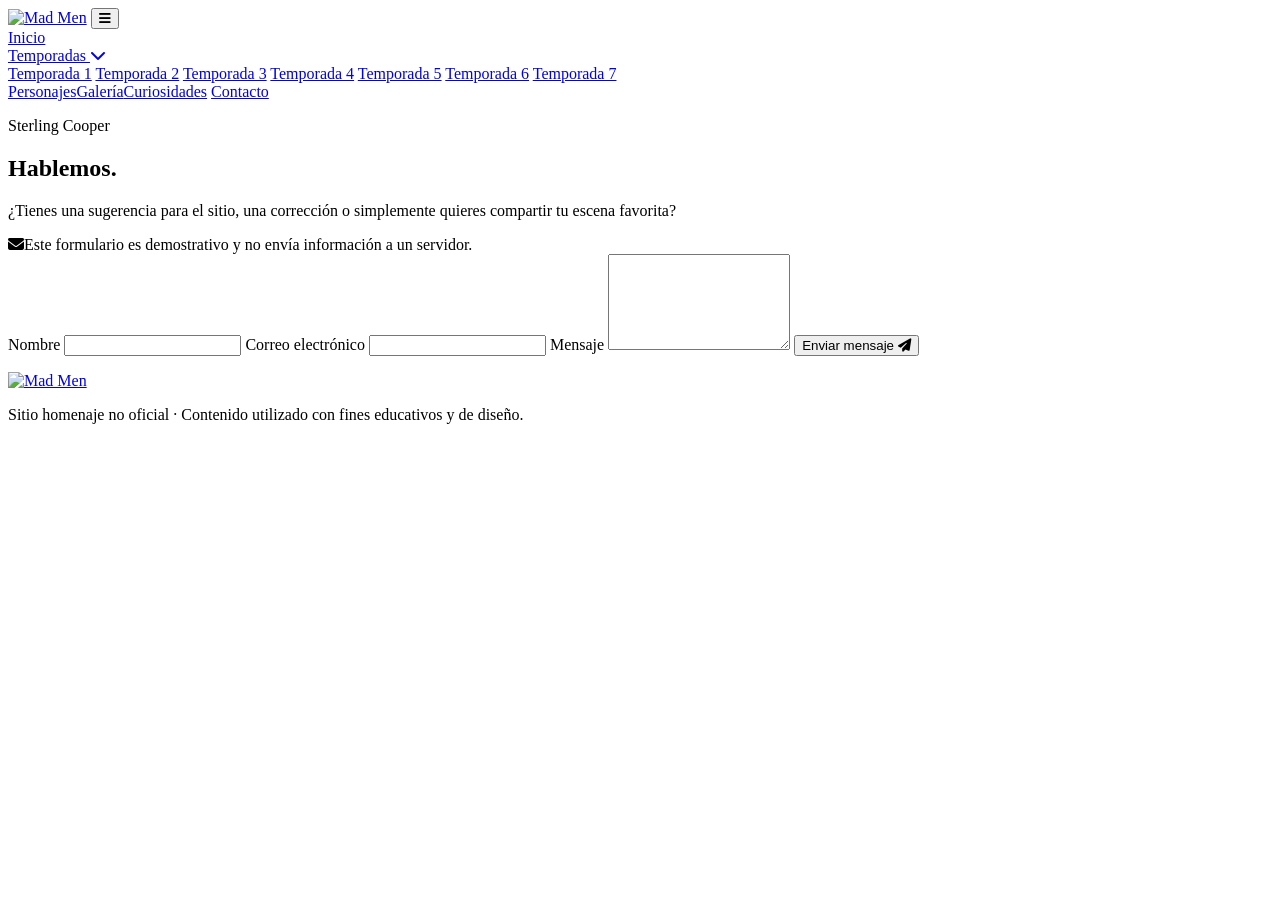
==== contacto.html @ 9e63f53e "Add files via upload" ====
<!DOCTYPE html>
<html lang="es">
<head>
  <meta charset="UTF-8">
  <meta name="viewport" content="width=device-width, initial-scale=1.0">
  <meta name="description" content="Contacto del sitio homenaje a Mad Men.">
  <title>Mad Men | Contacto</title>
  <link rel="preconnect" href="https://fonts.googleapis.com">
  <link rel="preconnect" href="https://fonts.gstatic.com" crossorigin>
  <link href="https://fonts.googleapis.com/css2?family=Libre+Baskerville:wght@400;700&family=Oswald:wght@400;500;600&display=swap" rel="stylesheet">
  <link rel="stylesheet" href="https://cdnjs.cloudflare.com/ajax/libs/font-awesome/6.5.2/css/all.min.css">
  <link rel="stylesheet" href="css/estilos.css">
</head>
<body>
  <header class="site-header">
    <div class="container header-inner">
      <a class="brand" href="index.html" aria-label="Mad Men, volver al inicio"><img src="img/logo-mad-men.png" alt="Mad Men"></a>
      <button class="menu-toggle" type="button" aria-label="Abrir menú" aria-expanded="false"><i class="fa-solid fa-bars"></i></button>
      <nav class="main-nav" aria-label="Navegación principal">
        <a href="index.html">Inicio</a>
        <div class="nav-dropdown">
          <a class="season-nav-link" href="temporadas.html" aria-haspopup="true">
            Temporadas <i class="fa-solid fa-chevron-down" aria-hidden="true"></i>
          </a>
          <div class="season-submenu" aria-label="Seleccionar temporada">
            <a href="temporada-1.html">Temporada 1</a>
            <a href="temporada-2.html">Temporada 2</a>
            <a href="temporada-3.html">Temporada 3</a>
            <a href="temporada-4.html">Temporada 4</a>
            <a href="temporada-5.html">Temporada 5</a>
            <a href="temporada-6.html">Temporada 6</a>
            <a href="temporada-7.html">Temporada 7</a>
          </div>
        </div>
        <a href="personajes.html">Personajes</a><a href="galeria.html">Galería</a><a href="curiosidades.html">Curiosidades</a>
        <a class="active" href="contacto.html">Contacto</a>
      </nav>
    </div>
  </header>

  <main class="page">
    <section class="container contact-layout">
      <div class="contact-copy">
        <p class="eyebrow">Sterling Cooper</p>
        <h1>Hablemos.</h1>
        <p>¿Tienes una sugerencia para el sitio, una corrección o simplemente quieres compartir tu escena favorita?</p>
        <div class="contact-note"><i class="fa-solid fa-envelope"></i><span>Este formulario es demostrativo y no envía información a un servidor.</span></div>
      </div>

      <form class="contact-form" id="contactForm">
        <label for="nombre">Nombre</label>
        <input id="nombre" name="nombre" type="text" autocomplete="name" required>

        <label for="email">Correo electrónico</label>
        <input id="email" name="email" type="email" autocomplete="email" required>

        <label for="mensaje">Mensaje</label>
        <textarea id="mensaje" name="mensaje" rows="6" required></textarea>

        <button class="button" type="submit">Enviar mensaje <i class="fa-solid fa-paper-plane"></i></button>
        <p class="form-message" id="formMessage" role="status"></p>
      </form>
    </section>
  </main>

  <footer class="site-footer">
    <div class="container footer-inner">
      <div><a class="brand" href="index.html" aria-label="Mad Men, volver al inicio"><img src="img/logo-mad-men.png" alt="Mad Men"></a>
        <p class="legal">Sitio homenaje no oficial · Contenido utilizado con fines educativos y de diseño.</p></div>
    </div>
  </footer>
  <script src="js/scripts.js"></script>
</body>
</html>
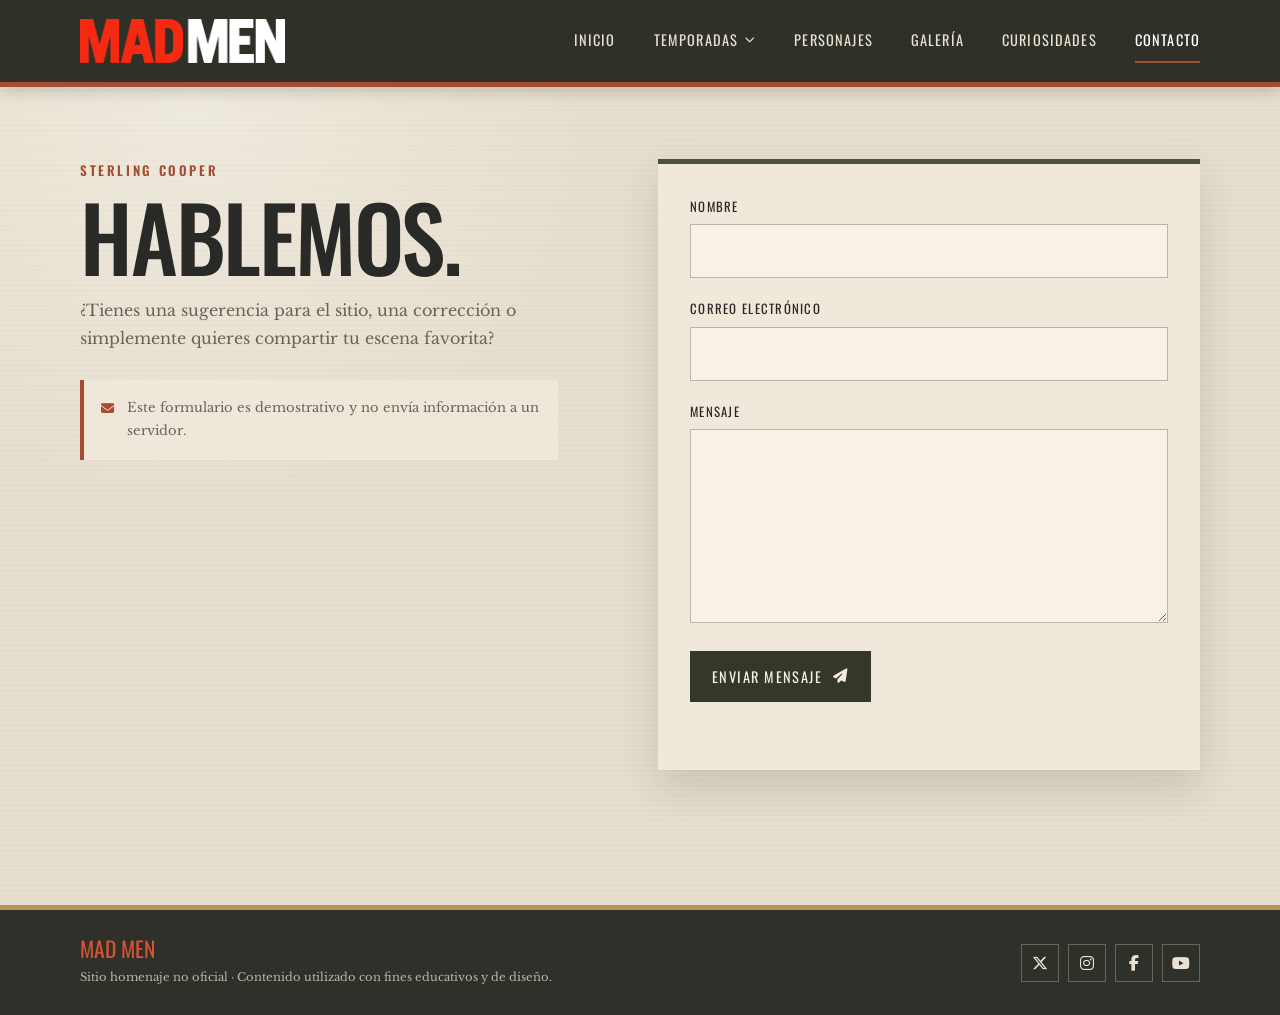
==== commit c36549f5: "actualizacion" ====
--- a/contacto.html
+++ b/contacto.html
@@ -19,7 +19,7 @@
       <nav class="main-nav" aria-label="Navegación principal">
         <a href="index.html">Inicio</a>
         <div class="nav-dropdown">
-          <a class="season-nav-link" href="temporadas.html" aria-haspopup="true">
+          <a class="season-nav-link" href="temporadas.html" aria-haspopup="true" aria-expanded="false">
             Temporadas <i class="fa-solid fa-chevron-down" aria-hidden="true"></i>
           </a>
           <div class="season-submenu" aria-label="Seleccionar temporada">
@@ -65,8 +65,10 @@
 
   <footer class="site-footer">
     <div class="container footer-inner">
-      <div><a class="brand" href="index.html" aria-label="Mad Men, volver al inicio"><img src="img/logo-mad-men.png" alt="Mad Men"></a>
-        <p class="legal">Sitio homenaje no oficial · Contenido utilizado con fines educativos y de diseño.</p></div>
+      <div><p class="footer-title">MAD MEN</p><p class="legal">Sitio homenaje no oficial · Contenido utilizado con fines educativos y de diseño.</p></div>
+      <div class="social" aria-label="Redes sociales">
+        <a href="#" aria-label="X"><i class="fa-brands fa-x-twitter"></i></a><a href="#" aria-label="Instagram"><i class="fa-brands fa-instagram"></i></a><a href="#" aria-label="Facebook"><i class="fa-brands fa-facebook-f"></i></a><a href="#" aria-label="YouTube"><i class="fa-brands fa-youtube"></i></a>
+      </div>
     </div>
   </footer>
   <script src="js/scripts.js"></script>
--- a/css/estilos.css
+++ b/css/estilos.css
@@ -0,0 +1,1741 @@
+/* =========================================================
+   MAD MEN — Estilos principales
+   Maquetación responsive basada en Flexbox
+   ========================================================= */
+
+:root {
+  --cream: #e7dfce;
+  --paper: #f2ecdf;
+  --ink: #292a27;
+  --muted: #66645b;
+  --olive: #4c513b;
+  --olive-dark: #34382b;
+  --brown: #665544;
+  --rust: #a54d32;
+  --gold: #b3975e;
+  --line: rgba(41, 42, 39, .18);
+  --shadow: 0 18px 40px rgba(38, 31, 23, .15);
+}
+
+* {
+  box-sizing: border-box;
+}
+
+html {
+  scroll-behavior: smooth;
+}
+
+body {
+  margin: 0;
+  color: var(--ink);
+  background:
+    radial-gradient(circle at 15% 10%, rgba(255,255,255,.34), transparent 28%),
+    linear-gradient(rgba(80, 68, 48, .035) 1px, transparent 1px),
+    var(--cream);
+  background-size: auto, 100% 5px, auto;
+  font-family: "Libre Baskerville", Georgia, serif;
+  line-height: 1.75;
+}
+
+img {
+  display: block;
+  max-width: 100%;
+}
+
+a {
+  color: inherit;
+}
+
+.container {
+  width: min(1120px, calc(100% - 40px));
+  margin-inline: auto;
+}
+
+/* Header */
+.site-header {
+  position: relative;
+  z-index: 10;
+  background: rgba(43, 45, 37, .98);
+  border-bottom: 5px solid var(--rust);
+  box-shadow: 0 4px 16px rgba(0,0,0,.18);
+}
+
+.header-inner {
+  min-height: 82px;
+  display: flex;
+  align-items: center;
+  justify-content: space-between;
+  gap: 28px;
+}
+
+.brand {
+  display: inline-flex;
+  align-items: center;
+  width: clamp(150px, 18vw, 225px);
+  text-decoration: none;
+  line-height: 0;
+}
+
+.brand img {
+  display: block;
+  width: 100%;
+  height: auto;
+  max-height: 55px;
+  object-fit: contain;
+}
+
+.main-nav {
+  display: flex;
+  align-items: center;
+  gap: clamp(18px, 3vw, 38px);
+  font-family: "Oswald", Arial, sans-serif;
+  text-transform: uppercase;
+  letter-spacing: .08em;
+  font-size: .9rem;
+}
+
+.main-nav a {
+  color: #e8e0d0;
+  text-decoration: none;
+  padding: 8px 0;
+  border-bottom: 2px solid transparent;
+  transition: color .2s ease, border-color .2s ease;
+}
+
+.main-nav a:hover,
+.main-nav a.active {
+  color: #fff;
+  border-color: var(--rust);
+}
+
+.nav-dropdown {
+  position: relative;
+}
+
+.season-nav-link {
+  display: inline-flex;
+  align-items: center;
+  gap: 7px;
+  padding: 8px 0;
+  color: #e8e0d0;
+  border-bottom: 2px solid transparent;
+  transition: color .2s ease, border-color .2s ease;
+}
+
+.season-nav-link i {
+  font-size: .62rem;
+  transition: transform .2s ease;
+}
+
+.nav-dropdown:hover .season-nav-link,
+.nav-dropdown:focus-within .season-nav-link,
+.nav-dropdown.is-current .season-nav-link {
+  color: #fff;
+  border-color: var(--rust);
+}
+
+.nav-dropdown:hover .season-nav-link i,
+.nav-dropdown:focus-within .season-nav-link i {
+  transform: rotate(180deg);
+}
+
+.season-submenu {
+  position: absolute;
+  top: 100%;
+  left: 50%;
+  z-index: 30;
+  display: grid;
+  min-width: 205px;
+  padding: 8px;
+  background: #2f3029;
+  border-top: 3px solid var(--rust);
+  box-shadow: 0 12px 28px rgba(0,0,0,.28);
+  opacity: 0;
+  visibility: hidden;
+  pointer-events: none;
+  transform: translate(-50%, -7px);
+  transition: opacity .18s ease, transform .18s ease, visibility .18s ease;
+}
+
+.nav-dropdown:hover .season-submenu,
+.nav-dropdown:focus-within .season-submenu {
+  opacity: 1;
+  visibility: visible;
+  pointer-events: auto;
+  transform: translate(-50%, 0);
+}
+
+.season-submenu a {
+  display: block;
+  padding: 10px 13px;
+  color: #e8e0d0;
+  border: 0;
+  font-size: .78rem;
+  letter-spacing: .08em;
+  white-space: nowrap;
+}
+
+.season-submenu a:hover,
+.season-submenu a.active {
+  color: #fff;
+  background: rgba(165, 77, 50, .82);
+  border: 0;
+}
+
+.menu-toggle {
+  display: none;
+  border: 0;
+  background: transparent;
+  color: #eee7d8;
+  font-size: 1.35rem;
+  cursor: pointer;
+}
+
+/* Home */
+.hero {
+  min-height: calc(100vh - 82px);
+  display: flex;
+  align-items: center;
+  gap: clamp(40px, 7vw, 90px);
+  padding-top: 65px;
+  padding-bottom: 65px;
+}
+
+.hero-copy,
+.hero-image {
+  flex: 1 1 0;
+  min-width: 0;
+}
+
+.hero-copy {
+  padding: 10px 0;
+}
+
+.eyebrow {
+  margin: 0 0 10px;
+  color: var(--rust);
+  font-family: "Oswald", Arial, sans-serif;
+  font-size: .82rem;
+  font-weight: 600;
+  text-transform: uppercase;
+  letter-spacing: .2em;
+}
+
+h1,
+h2,
+.footer-title {
+  font-family: "Oswald", Impact, sans-serif;
+  text-transform: uppercase;
+}
+
+h1 {
+  max-width: 680px;
+  margin: 0;
+  font-size: clamp(3rem, 6vw, 5.5rem);
+  line-height: .98;
+  letter-spacing: -.025em;
+  font-weight: 500;
+}
+
+.hero-copy p:not(.eyebrow) {
+  max-width: 660px;
+  color: #45443e;
+  font-size: .97rem;
+}
+
+.rule {
+  width: 76px;
+  height: 5px;
+  margin: 28px 0 25px;
+  background: var(--rust);
+}
+
+.button {
+  display: inline-flex;
+  align-items: center;
+  gap: 11px;
+  margin-top: 13px;
+  padding: 13px 20px;
+  color: #f6efe2;
+  background: var(--olive-dark);
+  border: 2px solid var(--olive-dark);
+  font-family: "Oswald", Arial, sans-serif;
+  font-size: .9rem;
+  text-transform: uppercase;
+  letter-spacing: .1em;
+  text-decoration: none;
+  cursor: pointer;
+  transition: transform .2s ease, background .2s ease;
+}
+
+.button:hover {
+  transform: translateY(-2px);
+  background: var(--rust);
+  border-color: var(--rust);
+}
+
+.hero-image {
+  position: relative;
+  box-shadow: var(--shadow);
+  background: #3c3a32;
+  transform: rotate(1.2deg);
+}
+
+.hero-image img {
+  width: 100%;
+  aspect-ratio: 4 / 3;
+  object-fit: cover;
+  filter: saturate(.78) sepia(.12) contrast(.95);
+}
+
+.image-caption {
+  display: block;
+  padding: 10px 14px;
+  color: #eee5d5;
+  background: #34352d;
+  font-family: "Oswald", Arial, sans-serif;
+  font-size: .75rem;
+  letter-spacing: .12em;
+  text-transform: uppercase;
+}
+
+/* Páginas internas */
+.page {
+  min-height: calc(100vh - 82px);
+  padding: 72px 0;
+}
+
+.page-heading {
+  margin-bottom: 42px;
+}
+
+.page-heading h1 {
+  font-size: clamp(3rem, 6vw, 5rem);
+  margin-bottom: 12px;
+}
+
+.page-heading > p:last-child {
+  max-width: 720px;
+  color: var(--muted);
+}
+
+
+/* =========================================================
+   Personajes — diseño editorial retro
+   ========================================================= */
+.characters-page {
+  padding-top: 48px;
+  padding-bottom: 70px;
+}
+
+.character-feature {
+  display: flex;
+  align-items: stretch;
+  gap: clamp(34px, 5vw, 58px);
+  margin-bottom: 76px;
+}
+
+.character-portrait {
+  position: relative;
+  flex: 1 1 52%;
+  min-width: 0;
+  overflow: hidden;
+  background: #3b372f;
+  box-shadow: var(--shadow);
+}
+
+.character-portrait::after {
+  content: "";
+  position: absolute;
+  inset: 0;
+  pointer-events: none;
+  background: linear-gradient(90deg, rgba(25,21,17,.08), transparent 35%, rgba(25,21,17,.05));
+}
+
+.character-portrait img {
+  width: 100%;
+  height: 100%;
+  min-height: 480px;
+  object-fit: cover;
+  object-position: center top;
+  filter: saturate(.82) sepia(.08) contrast(.98);
+}
+
+.portrait-label {
+  position: absolute;
+  z-index: 2;
+  left: 0;
+  bottom: 0;
+  padding: 9px 14px;
+  color: #eee5d5;
+  background: rgba(47,48,41,.94);
+  font-family: "Oswald", Arial, sans-serif;
+  font-size: .72rem;
+  letter-spacing: .14em;
+  text-transform: uppercase;
+}
+
+.character-feature-copy {
+  position: relative;
+  flex: 1 1 48%;
+  padding: 28px 8px 25px 0;
+}
+
+.character-feature-copy h1 {
+  margin: 0;
+  font-family: "Libre Baskerville", Georgia, serif;
+  font-size: clamp(3.2rem, 6vw, 5.2rem);
+  font-weight: 700;
+  line-height: 1;
+  letter-spacing: -.04em;
+  text-transform: none;
+}
+
+.character-subtitle {
+  margin: 8px 0 0;
+  font-family: "Oswald", Arial, sans-serif;
+  font-size: 1.05rem;
+  text-transform: uppercase;
+  letter-spacing: .22em;
+}
+
+.character-rule {
+  width: 82px;
+  height: 3px;
+  margin: 20px 0 24px;
+  background: var(--rust);
+}
+
+.character-feature-copy > p:not(.eyebrow):not(.character-subtitle) {
+  max-width: 610px;
+  color: #4c4941;
+  font-size: .92rem;
+}
+
+.character-feature-copy blockquote {
+  max-width: 520px;
+  margin: 25px 0 0;
+  padding: 17px 0 0;
+  border-top: 1px solid var(--line);
+  font-family: "Libre Baskerville", Georgia, serif;
+  font-size: 1.05rem;
+  font-style: italic;
+}
+
+.atomic-mark {
+  position: absolute;
+  top: -3px;
+  left: -4px;
+  width: 48px;
+  height: 48px;
+  transform: translateY(-2px);
+  opacity: .95;
+}
+
+.atomic-mark::before,
+.atomic-mark::after,
+.atomic-mark span {
+  content: "";
+  position: absolute;
+  left: 50%;
+  top: 50%;
+  width: 42px;
+  height: 2px;
+  background: var(--rust);
+  transform-origin: center;
+}
+
+.atomic-mark::before { transform: translate(-50%, -50%) rotate(0deg); }
+.atomic-mark::after { transform: translate(-50%, -50%) rotate(60deg); }
+.atomic-mark span:nth-child(1) { transform: translate(-50%, -50%) rotate(120deg); }
+.atomic-mark span:nth-child(2) { transform: translate(-50%, -50%) rotate(30deg); width: 5px; height: 5px; border-radius: 50%; }
+.atomic-mark span:nth-child(3) { transform: translate(-50%, -50%) rotate(90deg); width: 5px; height: 5px; border-radius: 50%; }
+.atomic-mark span:nth-child(4) { transform: translate(-50%, -50%) rotate(150deg); width: 5px; height: 5px; border-radius: 50%; }
+.atomic-mark span:nth-child(5),
+.atomic-mark span:nth-child(6) { display: none; }
+
+.character-feature-copy .eyebrow {
+  margin-top: 42px;
+}
+
+.character-group {
+  margin-bottom: 62px;
+}
+
+.group-heading {
+  display: flex;
+  align-items: flex-end;
+  gap: 16px;
+  margin-bottom: 20px;
+  padding-bottom: 10px;
+  border-bottom: 1px solid var(--line);
+}
+
+.group-heading .eyebrow {
+  margin-bottom: 3px;
+}
+
+.group-heading h2 {
+  margin: 0;
+  font-size: clamp(1.45rem, 2.5vw, 2rem);
+  letter-spacing: .04em;
+  line-height: 1.15;
+}
+
+.group-number {
+  flex: 0 0 auto;
+  color: var(--rust);
+  font-family: "Oswald", Arial, sans-serif;
+  font-size: 1.35rem;
+  line-height: 1;
+}
+
+.characters-grid {
+  display: flex;
+  flex-wrap: wrap;
+  gap: 14px;
+}
+
+.character-card {
+  flex: 1 1 calc(20% - 14px);
+  min-width: 170px;
+  background: rgba(242,236,223,.56);
+  border: 1px solid rgba(80,72,58,.18);
+  transition: transform .2s ease, box-shadow .2s ease;
+}
+
+.character-card:hover {
+  transform: translateY(-4px);
+  box-shadow: 0 12px 26px rgba(38,31,23,.13);
+}
+
+.card-image,
+.character-placeholder {
+  width: 100%;
+  aspect-ratio: 1 / 1.05;
+  overflow: hidden;
+  background: #4a463e;
+}
+
+.card-image img {
+  width: 100%;
+  height: 100%;
+  object-fit: cover;
+  object-position: center top;
+  filter: saturate(.8) sepia(.1);
+}
+
+.character-placeholder {
+  display: grid;
+  place-items: center;
+  color: #e8dfcf;
+  background:
+    linear-gradient(135deg, rgba(165,77,50,.16), transparent 45%),
+    #4b4a42;
+  font-family: "Oswald", Arial, sans-serif;
+  font-size: clamp(2.3rem, 5vw, 3.7rem);
+  letter-spacing: .06em;
+}
+
+.card-content {
+  min-height: 86px;
+  padding: 10px 10px 13px;
+  text-align: center;
+}
+
+.card-content h3 {
+  margin: 0 0 5px;
+  font-family: "Libre Baskerville", Georgia, serif;
+  font-size: .91rem;
+  line-height: 1.25;
+}
+
+.card-content span {
+  color: var(--muted);
+  font-family: "Oswald", Arial, sans-serif;
+  font-size: .62rem;
+  letter-spacing: .14em;
+  text-transform: uppercase;
+}
+
+.family-grid .character-card {
+  flex-basis: calc(20% - 14px);
+}
+
+/* Temporadas */
+.seasons-grid {
+  display: flex;
+  flex-wrap: wrap;
+  gap: 18px;
+}
+
+.season-card {
+  flex: 1 1 calc(33.333% - 18px);
+  min-width: 260px;
+  padding: 28px 25px 25px;
+  border-top: 5px solid var(--olive);
+  background: rgba(242, 236, 223, .74);
+  box-shadow: 0 8px 25px rgba(49, 42, 31, .07);
+}
+
+.season-card span {
+  color: var(--rust);
+  font-family: "Oswald", Arial, sans-serif;
+  font-size: 2.2rem;
+  line-height: 1;
+}
+
+.season-card h2 {
+  margin: 13px 0 8px;
+  font-size: 1.45rem;
+  letter-spacing: .03em;
+}
+
+.season-card p {
+  margin: 0;
+  color: var(--muted);
+  font-size: .86rem;
+  line-height: 1.7;
+}
+
+/* Galería */
+.gallery-grid {
+  display: flex;
+  flex-wrap: wrap;
+  align-items: flex-start;
+  gap: 28px;
+}
+
+.gallery-item {
+  flex: 1 1 320px;
+  margin: 0;
+  background: #34352d;
+  box-shadow: var(--shadow);
+}
+
+.gallery-wide {
+  flex: 2 1 650px;
+}
+
+.gallery-item img {
+  width: 100%;
+  height: 460px;
+  object-fit: cover;
+  filter: saturate(.78) sepia(.12);
+}
+
+.gallery-wide img {
+  height: 460px;
+}
+
+.gallery-item:last-child img {
+  object-position: center top;
+}
+
+.gallery-item figcaption {
+  padding: 12px 15px;
+  color: #eee5d5;
+  font-family: "Oswald", Arial, sans-serif;
+  font-size: .78rem;
+  text-transform: uppercase;
+  letter-spacing: .1em;
+}
+
+/* Contacto */
+.contact-layout {
+  display: flex;
+  align-items: flex-start;
+  gap: clamp(40px, 8vw, 100px);
+}
+
+.contact-copy,
+.contact-form {
+  flex: 1 1 0;
+}
+
+.contact-copy h1 {
+  font-size: clamp(3.5rem, 7vw, 6rem);
+}
+
+.contact-copy > p:not(.eyebrow) {
+  color: var(--muted);
+  max-width: 520px;
+}
+
+.contact-note {
+  display: flex;
+  align-items: flex-start;
+  gap: 13px;
+  margin-top: 28px;
+  padding: 17px;
+  border-left: 4px solid var(--rust);
+  background: rgba(242,236,223,.7);
+  color: var(--muted);
+  font-size: .82rem;
+}
+
+.contact-note i {
+  margin-top: 5px;
+  color: var(--rust);
+}
+
+.contact-form {
+  padding: 32px;
+  background: rgba(242,236,223,.78);
+  border-top: 5px solid var(--olive);
+  box-shadow: var(--shadow);
+}
+
+.contact-form label {
+  display: block;
+  margin-bottom: 6px;
+  font-family: "Oswald", Arial, sans-serif;
+  font-size: .8rem;
+  letter-spacing: .1em;
+  text-transform: uppercase;
+}
+
+.contact-form input,
+.contact-form textarea {
+  width: 100%;
+  margin-bottom: 20px;
+  padding: 12px 13px;
+  color: var(--ink);
+  background: #f7f1e6;
+  border: 1px solid #bdb4a3;
+  border-radius: 0;
+  outline: none;
+  font: inherit;
+}
+
+.contact-form input:focus,
+.contact-form textarea:focus {
+  border-color: var(--olive);
+  box-shadow: 0 0 0 2px rgba(76,81,59,.12);
+}
+
+.contact-form .button {
+  margin-top: 0;
+}
+
+.form-message {
+  min-height: 24px;
+  margin: 12px 0 0;
+  color: var(--olive-dark);
+  font-size: .82rem;
+}
+
+/* Footer */
+.site-footer {
+  color: #e9e1d1;
+  background: #2f3029;
+  border-top: 5px solid var(--gold);
+}
+
+.footer-inner {
+  min-height: 105px;
+  display: flex;
+  align-items: center;
+  justify-content: space-between;
+  gap: 25px;
+  padding: 20px 0;
+}
+
+.footer-title {
+  margin: 0;
+  color: #d45436;
+  font-size: 1.35rem;
+  line-height: 1;
+}
+
+.legal {
+  margin: 8px 0 0;
+  color: #bbb5a8;
+  font-size: .72rem;
+}
+
+.social {
+  display: flex;
+  gap: 9px;
+}
+
+.social a {
+  width: 38px;
+  height: 38px;
+  display: grid;
+  place-items: center;
+  color: #e9e1d1;
+  border: 1px solid #66665c;
+  text-decoration: none;
+  transition: all .2s ease;
+}
+
+.social a:hover {
+  color: #fff;
+  background: var(--rust);
+  border-color: var(--rust);
+  transform: translateY(-2px);
+}
+
+/* Responsive */
+
+@media (max-width: 980px) {
+  .character-feature {
+    gap: 32px;
+  }
+
+  .character-card,
+  .family-grid .character-card {
+    flex-basis: calc(33.333% - 14px);
+  }
+}
+
+@media (max-width: 820px) {
+  .header-inner {
+    min-height: 70px;
+  }
+
+  .menu-toggle {
+    display: block;
+  }
+
+  .main-nav {
+    display: none;
+    position: absolute;
+    left: 0;
+    right: 0;
+    top: 70px;
+    flex-direction: column;
+    align-items: stretch;
+    gap: 0;
+    padding: 10px 20px 16px;
+    background: #2f3029;
+    border-bottom: 4px solid var(--rust);
+  }
+
+  .main-nav.open {
+    display: flex;
+  }
+
+  .main-nav a {
+    padding: 13px 4px;
+  }
+
+  .nav-dropdown {
+    width: 100%;
+  }
+
+  .season-nav-link {
+    width: 100%;
+    justify-content: space-between;
+    padding: 13px 4px;
+  }
+
+  /* En móvil, "Temporadas" abre el submenú al primer toque. */
+  .season-submenu {
+    display: none;
+    position: static;
+    min-width: 0;
+    width: 100%;
+    padding: 4px 0 8px 12px;
+    background: transparent;
+    border-top: 0;
+    box-shadow: none;
+    opacity: 1;
+    visibility: visible;
+    pointer-events: auto;
+    transform: none;
+  }
+
+  .nav-dropdown.is-open .season-submenu {
+    display: grid;
+  }
+
+  .nav-dropdown.is-open .season-nav-link {
+    color: #fff;
+    border-color: var(--rust);
+  }
+
+  .nav-dropdown.is-open .season-nav-link i {
+    transform: rotate(180deg);
+  }
+
+  .season-submenu a {
+    padding: 10px 13px;
+    border-bottom: 1px solid rgba(232,224,208,.12);
+    font-size: .76rem;
+  }
+
+
+  .character-feature {
+    flex-direction: column;
+    margin-bottom: 55px;
+  }
+
+  .character-portrait img {
+    min-height: 0;
+    aspect-ratio: 4 / 3;
+  }
+
+  .character-feature-copy {
+    padding: 0;
+  }
+
+  .character-feature-copy h1 {
+    font-size: clamp(3rem, 14vw, 4.5rem);
+  }
+
+  .character-card,
+  .family-grid .character-card {
+    flex-basis: calc(50% - 14px);
+  }
+
+  .hero {
+    min-height: auto;
+    flex-direction: column;
+    align-items: stretch;
+    padding-top: 48px;
+    gap: 45px;
+  }
+
+  .hero-copy {
+    order: 1;
+  }
+
+  .hero-image {
+    order: 2;
+    width: min(100%, 680px);
+    margin-inline: auto;
+  }
+
+  .contact-layout {
+    flex-direction: column;
+  }
+
+  .contact-form {
+    width: 100%;
+  }
+}
+
+@media (max-width: 560px) {
+  .season-cover {
+    height: 210px;
+  }
+
+
+  .characters-page {
+    padding-top: 35px;
+  }
+
+  .character-card,
+  .family-grid .character-card {
+    flex-basis: 100%;
+  }
+
+  .character-placeholder,
+  .card-image {
+    aspect-ratio: 16 / 10;
+  }
+
+  .group-heading {
+    align-items: flex-start;
+  }
+
+  .group-number {
+    padding-top: 3px;
+  }
+
+  .container {
+    width: min(100% - 28px, 1120px);
+  }
+
+  h1 {
+    font-size: 3rem;
+  }
+
+  .hero-copy p:not(.eyebrow) {
+    font-size: .9rem;
+  }
+
+  .season-card {
+    min-width: 100%;
+  }
+
+  .character-card,
+  .family-grid .character-card {
+    min-width: 100%;
+    flex-basis: 100%;
+  }
+
+  .group-heading {
+    gap: 14px;
+  }
+
+  .gallery-item,
+  .gallery-wide {
+    flex-basis: 100%;
+  }
+
+  .gallery-item img,
+  .gallery-wide img {
+    height: auto;
+    aspect-ratio: 3 / 2;
+  }
+
+  .gallery-item:last-child img {
+    aspect-ratio: 2 / 3;
+  }
+
+  .footer-inner {
+    flex-direction: column;
+    align-items: flex-start;
+  }
+
+  .social {
+    margin-top: 5px;
+  }
+
+  .contact-form {
+    padding: 22px;
+  }
+}
+
+
+/* =========================================================
+   Personajes interactivos
+   ========================================================= */
+.character-card {
+  appearance: none;
+  padding: 0;
+  color: inherit;
+  font: inherit;
+  text-align: center;
+  cursor: pointer;
+}
+
+.character-card:focus-visible {
+  outline: 3px solid var(--rust);
+  outline-offset: 4px;
+}
+
+.character-card.is-active {
+  transform: translateY(-4px);
+  border-color: var(--rust);
+  box-shadow: 0 12px 26px rgba(38,31,23,.16), inset 0 0 0 2px rgba(165,77,50,.18);
+}
+
+.character-card.is-active .character-placeholder,
+.character-card.is-active .card-image {
+  box-shadow: inset 0 -5px 0 var(--rust);
+}
+
+.card-content {
+  display: block;
+}
+
+.card-content strong,
+.card-content small {
+  display: block;
+}
+
+.card-content strong {
+  margin-bottom: 5px;
+  font-family: "Libre Baskerville", Georgia, serif;
+  font-size: .91rem;
+  line-height: 1.25;
+}
+
+.card-content small {
+  color: var(--muted);
+  font-family: "Oswald", Arial, sans-serif;
+  font-size: .62rem;
+  letter-spacing: .14em;
+  text-transform: uppercase;
+}
+
+.feature-placeholder {
+  display: none;
+  position: absolute;
+  inset: 0;
+  place-items: center;
+  color: #eee5d5;
+  background: radial-gradient(circle at 30% 25%, rgba(165,77,50,.2), transparent 35%), #4b4a42;
+  font-family: "Oswald", Arial, sans-serif;
+  font-size: clamp(5rem, 12vw, 9rem);
+  letter-spacing: .06em;
+}
+
+.character-portrait.is-placeholder .feature-placeholder {
+  display: grid;
+}
+
+.character-portrait.is-placeholder img {
+  display: none;
+}
+
+.character-feature.is-switching .character-portrait,
+.character-feature.is-switching .character-feature-copy {
+  opacity: .25;
+  transform: translateY(4px);
+}
+
+.character-portrait,
+.character-feature-copy {
+  transition: opacity .18s ease, transform .18s ease;
+}
+
+@media (max-width: 820px) {
+  .character-feature {
+    flex-direction: column;
+  }
+
+  .character-portrait img,
+  .character-portrait {
+    min-height: 0;
+  }
+
+  .character-portrait img {
+    height: auto;
+    aspect-ratio: 4 / 3;
+  }
+}
+
+
+/* Logo PNG del header */
+.brand img { width: clamp(145px, 18vw, 205px); height: auto; display: block; }
+
+/* Ajuste de miniaturas: la imagen queda siempre contenida dentro de su ficha */
+.character-card {
+  min-width: 0;
+  overflow: hidden;
+  display: flex;
+  flex-direction: column;
+  align-items: stretch;
+}
+
+.character-card .card-image,
+.character-card .character-placeholder {
+  display: block;
+  flex: 0 0 auto;
+  width: 100%;
+  height: 132px;
+  aspect-ratio: auto;
+  overflow: hidden;
+}
+
+.character-card .card-image img {
+  display: block;
+  width: 100%;
+  height: 100%;
+  max-width: 100%;
+  object-fit: cover;
+  object-position: center top;
+}
+
+.character-card .card-content {
+  flex: 1 1 auto;
+  min-height: 78px;
+  width: 100%;
+  overflow-wrap: anywhere;
+}
+
+@media (max-width: 1100px) {
+  .character-card .card-image,
+  .character-card .character-placeholder {
+    height: 118px;
+  }
+}
+
+@media (max-width: 820px) {
+  .character-card .card-image,
+  .character-card .character-placeholder {
+    height: 145px;
+  }
+}
+
+@media (max-width: 560px) {
+  .character-card .card-image,
+  .character-card .character-placeholder {
+    height: 170px;
+  }
+}
+
+/* =========================================================
+   TEMPORADAS — navegación y listado de capítulos
+   ========================================================= */
+
+.season-links .season-card {
+  color: inherit;
+  text-decoration: none;
+  position: relative;
+  transition: transform .2s ease, box-shadow .2s ease, border-color .2s ease;
+}
+
+.season-links .season-card:hover {
+  transform: translateY(-5px);
+  box-shadow: 0 14px 30px rgba(49, 42, 31, .14);
+  border-top-color: var(--rust);
+}
+
+.season-link {
+  min-height: 255px;
+  display: flex;
+  flex-direction: column;
+  overflow: hidden;
+  padding: 0;
+}
+
+.season-cover {
+  display: block;
+  width: 100%;
+  height: 190px;
+  overflow: hidden;
+  background: #ddd4c2;
+  margin-bottom: 20px;
+}
+
+.season-cover img {
+  display: block;
+  width: 100%;
+  height: 100%;
+  object-fit: cover;
+  object-position: center;
+  transition: transform .35s ease;
+}
+
+.season-link:hover .season-cover img {
+  transform: scale(1.035);
+}
+
+.season-link > .season-number,
+.season-link > h2,
+.season-link > p {
+  margin-left: 24px;
+  margin-right: 24px;
+}
+
+.season-link > .season-number {
+  display: block;
+  margin-bottom: 5px;
+  color: var(--rust);
+  font-family: "Oswald", Arial, sans-serif;
+  font-size: .78rem;
+  letter-spacing: .12em;
+}
+
+.season-link h2 {
+  margin-bottom: 10px;
+}
+
+.season-link p {
+  flex: 1 1 auto;
+}
+
+
+.season-arrow {
+  display: block;
+  margin: 20px 24px 24px auto;
+  color: var(--rust);
+  font-size: .9rem;
+  transition: transform .25s ease;
+}
+
+.season-link:hover .season-arrow {
+  transform: translateX(4px);
+}
+
+.season-detail-heading {
+  margin-bottom: 35px;
+}
+
+.back-link {
+  display: inline-flex;
+  align-items: center;
+  gap: 8px;
+  margin-bottom: 30px;
+  color: var(--muted);
+  font-family: "Oswald", Arial, sans-serif;
+  font-size: .75rem;
+  text-transform: uppercase;
+  letter-spacing: .12em;
+  text-decoration: none;
+}
+
+.back-link:hover {
+  color: var(--rust);
+}
+
+.season-title-row {
+  display: flex;
+  align-items: flex-end;
+  justify-content: space-between;
+  gap: 30px;
+}
+
+.season-title-row h1 {
+  margin: 0;
+}
+
+.season-stamp {
+  min-width: 105px;
+  height: 105px;
+  display: flex;
+  flex-direction: column;
+  align-items: center;
+  justify-content: center;
+  border: 1px solid var(--line);
+  background: rgba(242, 236, 223, .55);
+}
+
+.season-stamp span {
+  color: var(--rust);
+  font-family: "Oswald", Arial, sans-serif;
+  font-size: 2.5rem;
+  line-height: 1;
+}
+
+.season-stamp small {
+  margin-top: 7px;
+  color: var(--muted);
+  font-family: "Oswald", Arial, sans-serif;
+  font-size: .6rem;
+  letter-spacing: .14em;
+}
+
+.season-detail-heading > p:last-child {
+  max-width: 760px;
+  color: var(--muted);
+}
+
+.episodes-panel {
+  background: rgba(242, 236, 223, .68);
+  border-top: 5px solid var(--olive);
+  box-shadow: 0 10px 28px rgba(49, 42, 31, .08);
+}
+
+.episodes-header,
+.episode-item {
+  display: flex;
+  align-items: center;
+}
+
+.episodes-header {
+  min-height: 45px;
+  padding: 0 24px;
+  color: #eee5d5;
+  background: var(--olive-dark);
+  font-family: "Oswald", Arial, sans-serif;
+  font-size: .68rem;
+  letter-spacing: .15em;
+  text-transform: uppercase;
+}
+
+.episodes-header span:first-child {
+  width: 78px;
+}
+
+.episodes-list {
+  list-style: none;
+  padding: 0;
+  margin: 0;
+}
+
+.episode-item {
+  min-height: 62px;
+  padding: 8px 24px;
+  border-bottom: 1px solid var(--line);
+  gap: 22px;
+  transition: background .2s ease, padding-left .2s ease;
+}
+
+.episode-item:last-child {
+  border-bottom: 0;
+}
+
+.episode-item:hover {
+  padding-left: 29px;
+  background: rgba(165, 77, 50, .055);
+}
+
+.episode-number {
+  flex: 0 0 56px;
+  color: var(--rust);
+  font-family: "Oswald", Arial, sans-serif;
+  font-size: 1rem;
+  letter-spacing: .04em;
+}
+
+.episode-title {
+  color: var(--ink);
+  font-family: "Libre Baskerville", Georgia, serif;
+  font-size: .91rem;
+}
+
+/* Episodio destacado */
+.episode-featured {
+  align-items: center;
+  padding: 18px 24px;
+  gap: 22px;
+  background: rgba(255, 252, 244, .7);
+}
+
+.episode-featured:hover {
+  padding-left: 24px;
+  background: rgba(255, 252, 244, .7);
+}
+
+.episode-featured-content {
+  flex: 1;
+  min-width: 0;
+}
+
+.episode-featured-info {
+  min-width: 0;
+}
+
+.episode-details {
+  width: 100%;
+}
+
+.episode-details .episode-title {
+  display: flex;
+  align-items: center;
+  justify-content: space-between;
+  gap: 18px;
+  width: 100%;
+  cursor: pointer;
+  color: var(--ink);
+  font-family: "Libre Baskerville", Georgia, serif;
+  font-size: .91rem;
+  font-weight: 400;
+  line-height: 1.5;
+  list-style: none;
+  transition: color .2s ease;
+}
+
+.episode-details .episode-title::-webkit-details-marker {
+  display: none;
+}
+
+.episode-details .episode-title::marker {
+  display: none;
+}
+
+.episode-details .episode-title:hover {
+  color: var(--ink);
+}
+
+.episode-details .episode-title i {
+  flex: 0 0 auto;
+  font-size: .72rem;
+  color: var(--rust);
+  transition: transform .2s ease;
+}
+
+.episode-details[open] .episode-title i {
+  transform: rotate(180deg);
+}
+
+.episode-summary {
+  display: grid;
+  grid-template-columns: 220px 1fr;
+  align-items: center;
+  gap: 22px;
+  margin: 14px 0 0;
+  padding-top: 14px;
+  border-top: 1px solid var(--line);
+}
+
+.episode-summary-image {
+  width: 220px;
+  height: 145px;
+  overflow: hidden;
+  background: #d7cfbf;
+}
+
+.episode-summary-image img {
+  display: block;
+  width: 100%;
+  height: 100%;
+  object-fit: cover;
+}
+
+.episode-summary p {
+  margin: 0;
+  color: var(--muted);
+  font-family: "Libre Baskerville", Georgia, serif;
+  font-size: .88rem;
+  line-height: 1.8;
+}
+
+@media (max-width: 760px) {
+  .episode-summary {
+    grid-template-columns: 170px 1fr;
+    gap: 18px;
+  }
+
+  .episode-summary-image {
+    width: 170px;
+    height: 115px;
+  }
+}
+
+@media (max-width: 560px) {
+  .episode-featured {
+    padding: 16px 14px;
+    gap: 12px;
+  }
+
+  .episode-featured .episode-number {
+    flex: 0 0 42px;
+  }
+
+  .episode-details .episode-title {
+    font-size: .78rem;
+    gap: 10px;
+  }
+
+  .episode-summary {
+    grid-template-columns: 1fr;
+    gap: 12px;
+    margin-top: 10px;
+    padding-top: 10px;
+  }
+
+  .episode-summary-image {
+    width: 100%;
+    max-width: 360px;
+    height: 170px;
+  }
+
+  .episode-summary p {
+    font-size: .76rem;
+    line-height: 1.65;
+  }
+}
+
+.season-pager {
+  display: flex;
+  align-items: center;
+  justify-content: space-between;
+  gap: 20px;
+  margin-top: 28px;
+}
+
+.season-nav {
+  display: inline-flex;
+  align-items: center;
+  gap: 8px;
+  color: var(--muted);
+  font-family: "Oswald", Arial, sans-serif;
+  font-size: .73rem;
+  letter-spacing: .1em;
+  text-transform: uppercase;
+  text-decoration: none;
+}
+
+.season-nav:hover {
+  color: var(--rust);
+}
+
+.season-nav.all {
+  color: var(--ink);
+  padding: 9px 15px;
+  border: 1px solid var(--line);
+}
+
+.season-nav.all:hover {
+  border-color: var(--rust);
+}
+
+@media (max-width: 560px) {
+  .season-title-row {
+    align-items: flex-start;
+  }
+
+  .season-stamp {
+    min-width: 78px;
+    width: 78px;
+    height: 78px;
+  }
+
+  .season-stamp span {
+    font-size: 2rem;
+  }
+
+  .episodes-header {
+    padding: 0 14px;
+  }
+
+  .episodes-header span:first-child {
+    width: 48px;
+  }
+
+  .episode-item {
+    min-height: 58px;
+    padding: 8px 14px;
+    gap: 10px;
+  }
+
+  .episode-item:hover {
+    padding-left: 18px;
+  }
+
+  .episode-number {
+    flex-basis: 38px;
+    font-size: .85rem;
+  }
+
+  .episode-title {
+    font-size: .78rem;
+    line-height: 1.45;
+  }
+
+  .season-pager {
+    flex-wrap: wrap;
+    justify-content: center;
+  }
+}
+
+
+/* Curiosidades */
+.curiosities-page {
+  padding-bottom: 70px;
+}
+
+.curiosities-heading {
+  margin-bottom: 42px;
+}
+
+.curiosities-heading h1 {
+  font-size: clamp(3.2rem, 7vw, 6rem);
+}
+
+.curiosities-heading > p:last-child {
+  max-width: 720px;
+  color: var(--muted);
+  font-size: .95rem;
+}
+
+.curiosities-grid {
+  display: flex;
+  flex-wrap: wrap;
+  gap: 18px;
+}
+
+.curiosity-card {
+  position: relative;
+  flex: 1 1 calc(50% - 18px);
+  min-width: 300px;
+  display: flex;
+  gap: 20px;
+  padding: 27px 27px 29px;
+  background: rgba(242,236,223,.76);
+  border-top: 4px solid var(--olive);
+  box-shadow: 0 8px 25px rgba(49,42,31,.07);
+  transition: transform .2s ease, box-shadow .2s ease, border-color .2s ease;
+}
+
+.curiosity-card:hover {
+  transform: translateY(-4px);
+  border-color: var(--rust);
+  box-shadow: 0 14px 30px rgba(49,42,31,.12);
+}
+
+.curiosity-card-featured {
+  flex-basis: 100%;
+  border-top-color: var(--rust);
+  background: rgba(242,236,223,.9);
+}
+
+.curiosity-number {
+  flex: 0 0 48px;
+  color: var(--rust);
+  font-family: "Oswald", Arial, sans-serif;
+  font-size: 2rem;
+  line-height: 1;
+  letter-spacing: .04em;
+}
+
+.curiosity-content {
+  min-width: 0;
+}
+
+.curiosity-kicker {
+  margin: 0 0 7px;
+  color: var(--rust);
+  font-family: "Oswald", Arial, sans-serif;
+  font-size: .68rem;
+  font-weight: 600;
+  letter-spacing: .16em;
+  text-transform: uppercase;
+}
+
+.curiosity-content h2 {
+  margin: 0 0 12px;
+  font-size: clamp(1.3rem, 2.2vw, 1.75rem);
+  line-height: 1.15;
+  letter-spacing: .02em;
+}
+
+.curiosity-content p:last-child {
+  margin: 0;
+  color: var(--muted);
+  font-size: .84rem;
+  line-height: 1.8;
+}
+
+.curiosities-note {
+  display: flex;
+  align-items: flex-start;
+  gap: 14px;
+  margin-top: 30px;
+  padding: 19px 21px;
+  border-left: 4px solid var(--gold);
+  background: rgba(242,236,223,.64);
+}
+
+.curiosities-note i {
+  margin-top: 5px;
+  color: var(--gold);
+}
+
+.curiosities-note p {
+  margin: 0;
+  color: var(--muted);
+  font-size: .78rem;
+  line-height: 1.7;
+}
+
+@media (max-width: 760px) {
+  .curiosity-card,
+  .curiosity-card-featured {
+    flex-basis: 100%;
+  }
+}
+
+@media (max-width: 560px) {
+  .curiosities-page {
+    padding-bottom: 45px;
+  }
+
+  .curiosity-card {
+    min-width: 100%;
+    gap: 14px;
+    padding: 21px 18px 23px;
+  }
+
+  .curiosity-number {
+    flex-basis: 38px;
+    font-size: 1.55rem;
+  }
+
+  .curiosity-content h2 {
+    font-size: 1.2rem;
+  }
+
+  .curiosity-content p:last-child {
+    font-size: .77rem;
+    line-height: 1.7;
+  }
+}
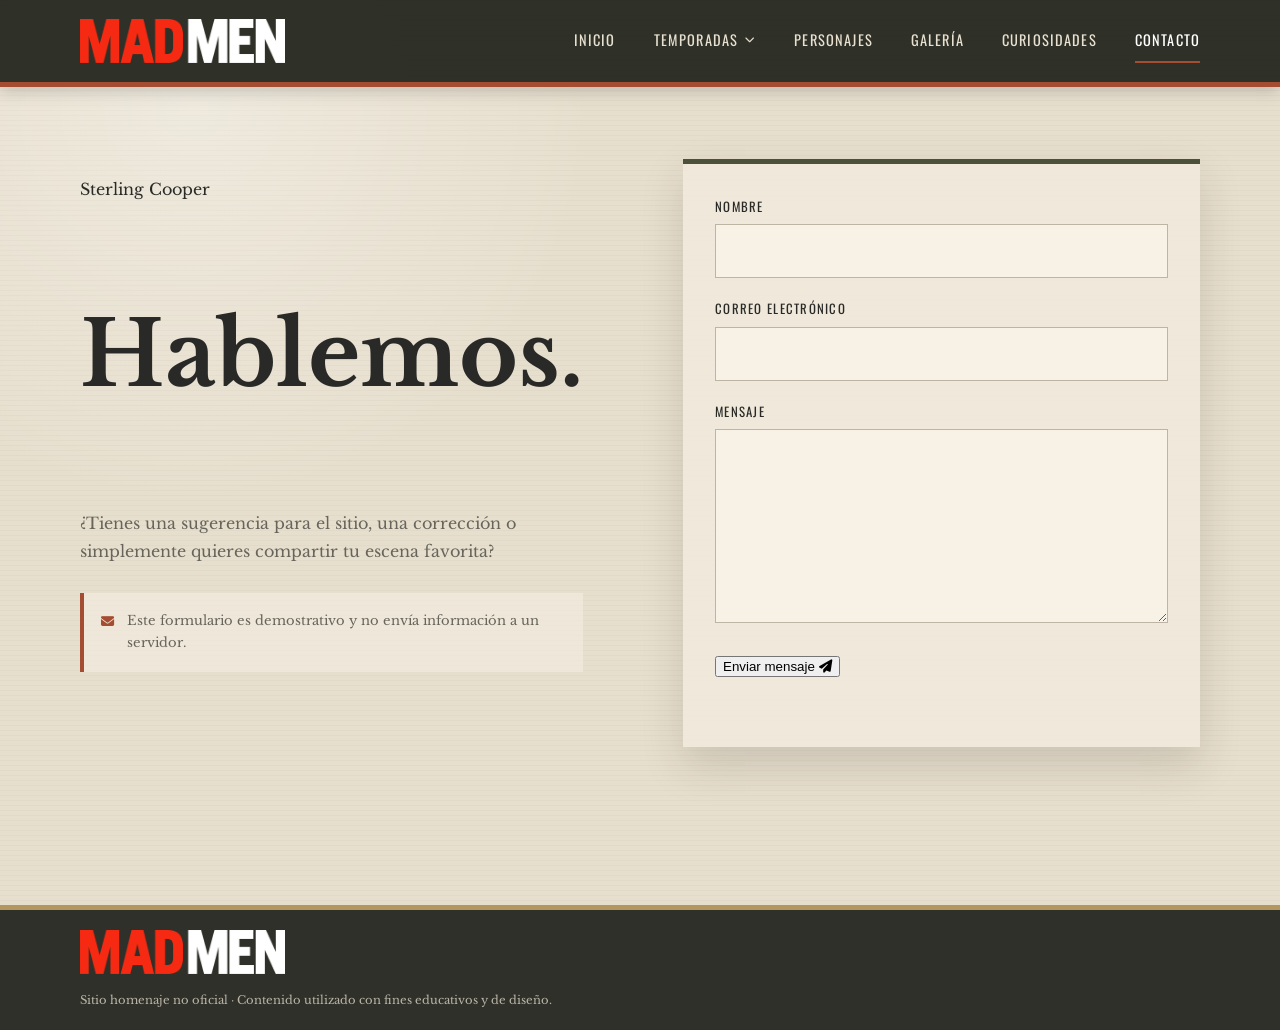
==== commit 0d0b84ca: "contacto" ====
--- a/contacto.html
+++ b/contacto.html
@@ -19,7 +19,7 @@
       <nav class="main-nav" aria-label="Navegación principal">
         <a href="index.html">Inicio</a>
         <div class="nav-dropdown">
-          <a class="season-nav-link" href="temporadas.html" aria-haspopup="true" aria-expanded="false">
+          <a class="season-nav-link" href="temporadas.html" aria-haspopup="true">
             Temporadas <i class="fa-solid fa-chevron-down" aria-hidden="true"></i>
           </a>
           <div class="season-submenu" aria-label="Seleccionar temporada">
@@ -65,12 +65,10 @@
 
   <footer class="site-footer">
     <div class="container footer-inner">
-      <div><p class="footer-title">MAD MEN</p><p class="legal">Sitio homenaje no oficial · Contenido utilizado con fines educativos y de diseño.</p></div>
-      <div class="social" aria-label="Redes sociales">
-        <a href="#" aria-label="X"><i class="fa-brands fa-x-twitter"></i></a><a href="#" aria-label="Instagram"><i class="fa-brands fa-instagram"></i></a><a href="#" aria-label="Facebook"><i class="fa-brands fa-facebook-f"></i></a><a href="#" aria-label="YouTube"><i class="fa-brands fa-youtube"></i></a>
-      </div>
+      <div><a class="brand" href="index.html" aria-label="Mad Men, volver al inicio"><img src="img/logo-mad-men.png" alt="Mad Men"></a>
+        <p class="legal">Sitio homenaje no oficial · Contenido utilizado con fines educativos y de diseño.</p></div>
     </div>
   </footer>
   <script src="js/scripts.js"></script>
 </body>
-</html>
+</html>
--- a/css/estilos.css
+++ b/css/estilos.css
@@ -191,112 +191,109 @@
   cursor: pointer;
 }
 
-/* Home */
+/* Home / Hero */
 .hero {
   min-height: calc(100vh - 82px);
   display: flex;
   align-items: center;
-  gap: clamp(40px, 7vw, 90px);
-  padding-top: 65px;
-  padding-bottom: 65px;
-}
-
-.hero-copy,
-.hero-image {
+  gap: clamp(40px, 6vw, 80px);
+  padding: 60px 0;
+}
+
+.hero-copy {
   flex: 1 1 0;
   min-width: 0;
 }
 
-.hero-copy {
-  padding: 10px 0;
-}
-
-.eyebrow {
-  margin: 0 0 10px;
-  color: var(--rust);
-  font-family: "Oswald", Arial, sans-serif;
-  font-size: .82rem;
-  font-weight: 600;
-  text-transform: uppercase;
-  letter-spacing: .2em;
-}
-
-h1,
-h2,
-.footer-title {
-  font-family: "Oswald", Impact, sans-serif;
-  text-transform: uppercase;
-}
-
-h1 {
-  max-width: 680px;
-  margin: 0;
-  font-size: clamp(3rem, 6vw, 5.5rem);
-  line-height: .98;
-  letter-spacing: -.025em;
-  font-weight: 500;
-}
-
-.hero-copy p:not(.eyebrow) {
-  max-width: 660px;
-  color: #45443e;
-  font-size: .97rem;
-}
-
-.rule {
-  width: 76px;
-  height: 5px;
-  margin: 28px 0 25px;
-  background: var(--rust);
-}
-
-.button {
-  display: inline-flex;
-  align-items: center;
-  gap: 11px;
-  margin-top: 13px;
-  padding: 13px 20px;
-  color: #f6efe2;
-  background: var(--olive-dark);
-  border: 2px solid var(--olive-dark);
-  font-family: "Oswald", Arial, sans-serif;
-  font-size: .9rem;
-  text-transform: uppercase;
-  letter-spacing: .1em;
-  text-decoration: none;
-  cursor: pointer;
-  transition: transform .2s ease, background .2s ease;
-}
-
-.button:hover {
-  transform: translateY(-2px);
-  background: var(--rust);
-  border-color: var(--rust);
-}
-
-.hero-image {
+/* =========================================================
+   Efecto de fotografías retro / "tiradas" en el Hero
+   ========================================================= */
+.hero-photos {
   position: relative;
-  box-shadow: var(--shadow);
-  background: #3c3a32;
-  transform: rotate(1.2deg);
-}
-
-.hero-image img {
+  flex: 1 1 0;
+  min-width: 0;
+  min-height: 450px;
+}
+
+.retro-photo {
+  position: absolute;
+  background: #fdfbf7;
+  padding: 10px 10px 32px 10px;
+  box-shadow: 0 12px 30px rgba(0, 0, 0, 0.22);
+  transition: transform 0.3s ease, z-index 0.3s ease;
+}
+
+.retro-photo img {
+  display: block;
   width: 100%;
-  aspect-ratio: 4 / 3;
   object-fit: cover;
   filter: saturate(.78) sepia(.12) contrast(.95);
 }
 
-.image-caption {
-  display: block;
-  padding: 10px 14px;
-  color: #eee5d5;
-  background: #34352d;
-  font-family: "Oswald", Arial, sans-serif;
-  font-size: .75rem;
-  letter-spacing: .12em;
-  text-transform: uppercase;
+.retro-photo .image-caption {
+  position: absolute;
+  bottom: 8px;
+  left: 10px;
+  right: 10px;
+  padding: 0;
+  background: transparent;
+  color: #555;
+  font-family: "Oswald", Arial, sans-serif;
+  font-size: .68rem;
+  letter-spacing: .1em;
+  text-align: center;
+}
+
+/* Posicionamiento y rotación individual para las 3 fotos */
+.photo-1 {
+  width: 65%;
+  top: 0;
+  left: 0;
+  transform: rotate(-4deg);
+  z-index: 1;
+}
+
+.photo-1 img {
+  aspect-ratio: 4 / 3;
+}
+
+.photo-2 {
+  width: 60%;
+  top: 25%;
+  right: 0;
+  transform: rotate(5deg);
+  z-index: 2;
+}
+
+.photo-2 img {
+  aspect-ratio: 16 / 9;
+}
+
+.photo-3 {
+  width: 52%;
+  bottom: 0;
+  left: 20%;
+  transform: rotate(-2deg);
+  z-index: 3;
+}
+
+.photo-3 img {
+  aspect-ratio: 4 / 3;
+}
+
+/* Efecto al pasar el cursor: la foto pasa al frente y se endereza */
+.retro-photo:hover {
+  transform: rotate(0deg) scale(1.04);
+  z-index: 10;
+}
+
+/* Ajuste responsive para pantallas chicas */
+@media (max-width: 820px) {
+  .hero-photos {
+    min-height: 350px;
+    width: min(100%, 450px);
+    margin-inline: auto;
+  }
 }
 
 /* Páginas internas */
@@ -319,10 +316,7 @@
   color: var(--muted);
 }
 
-
-/* =========================================================
-   Personajes — diseño editorial retro
-   ========================================================= */
+/* Personajes — diseño editorial retro */
 .characters-page {
   padding-top: 48px;
   padding-bottom: 70px;
@@ -602,34 +596,33 @@
 .gallery-grid {
   display: flex;
   flex-wrap: wrap;
-  align-items: flex-start;
+  align-items: stretch;
   gap: 28px;
 }
 
 .gallery-item {
-  flex: 1 1 320px;
+  flex: 1 1 calc(33.333% - 28px);
+  min-width: 280px;
   margin: 0;
   background: #34352d;
   box-shadow: var(--shadow);
-}
-
-.gallery-wide {
-  flex: 2 1 650px;
+  display: flex;
+  flex-direction: column;
+  cursor: pointer;
+  transition: transform 0.3s ease;
+}
+
+.gallery-item:hover {
+  transform: translateY(-4px);
 }
 
 .gallery-item img {
   width: 100%;
-  height: 460px;
+  height: 280px;
+  aspect-ratio: 16 / 9;
   object-fit: cover;
-  filter: saturate(.78) sepia(.12);
-}
-
-.gallery-wide img {
-  height: 460px;
-}
-
-.gallery-item:last-child img {
-  object-position: center top;
+  object-position: center;
+  display: block;
 }
 
 .gallery-item figcaption {
@@ -639,6 +632,141 @@
   font-size: .78rem;
   text-transform: uppercase;
   letter-spacing: .1em;
+  background: #34352d;
+}
+
+/* Lightbox */
+.lightbox {
+  position: fixed;
+  inset: 0;
+  background: rgba(0, 0, 0, 0.85);
+  display: flex;
+  align-items: center;
+  justify-content: center;
+  z-index: 1000;
+  opacity: 0;
+  visibility: hidden;
+  transition: opacity 0.3s ease, visibility 0.3s ease;
+  padding: 20px;
+}
+
+.lightbox.active {
+  opacity: 1;
+  visibility: visible;
+}
+
+.lightbox-content {
+  position: relative;
+  max-width: 90vw;
+  max-height: 90vh;
+  display: flex;
+  flex-direction: column;
+  background: #1a1a1a;
+  border-radius: 4px;
+  overflow: hidden;
+  box-shadow: 0 10px 30px rgba(0,0,0,0.5);
+}
+
+.lightbox-img {
+  max-width: 100%;
+  max-height: 75vh;
+  object-fit: contain;
+  display: block;
+  background: #000;
+}
+
+.lightbox-close {
+  position: absolute;
+  top: 10px;
+  right: 15px;
+  background: rgba(0, 0, 0, 0.6);
+  color: #fff;
+  border: none;
+  font-size: 2rem;
+  width: 40px;
+  height: 40px;
+  border-radius: 50%;
+  cursor: pointer;
+  z-index: 10;
+  display: flex;
+  align-items: center;
+  justify-content: center;
+  transition: background 0.2s;
+}
+
+.lightbox-close:hover {
+  background: rgba(255, 255, 255, 0.2);
+}
+
+.lightbox-footer {
+  padding: 15px 20px;
+  display: flex;
+  justify-content: space-between;
+  align-items: center;
+  background: #262622;
+  gap: 20px;
+  flex-wrap: wrap;
+}
+
+.lightbox-caption {
+  color: #eee5d5;
+  font-family: "Oswald", Arial, sans-serif;
+  font-size: 0.9rem;
+  letter-spacing: 0.05em;
+  margin: 0;
+  text-transform: uppercase;
+}
+
+.lightbox-download {
+  background: #b54a32;
+  color: #fff;
+  padding: 8px 16px;
+  border-radius: 2px;
+  font-family: "Oswald", Arial, sans-serif;
+  font-size: 0.8rem;
+  text-decoration: none;
+  text-transform: uppercase;
+  letter-spacing: 0.08em;
+  display: inline-flex;
+  align-items: center;
+  gap: 8px;
+  transition: background 0.2s;
+}
+
+.lightbox-download:hover {
+  background: #933924;
+}
+
+.lightbox-btn {
+  position: absolute;
+  top: 50%;
+  transform: translateY(-50%);
+  background: rgba(0, 0, 0, 0.6);
+  color: #fff;
+  border: none;
+  font-size: 1.2rem;
+  width: 45px;
+  height: 45px;
+  border-radius: 50%;
+  cursor: pointer;
+  z-index: 10;
+  display: flex;
+  align-items: center;
+  justify-content: center;
+  transition: background 0.2s, transform 0.2s;
+}
+
+.lightbox-btn:hover {
+  background: rgba(255, 255, 255, 0.2);
+  transform: translateY(-50%) scale(1.05);
+}
+
+.lightbox-prev {
+  left: 15px;
+}
+
+.lightbox-next {
+  right: 15px;
 }
 
 /* Contacto */
@@ -778,7 +906,6 @@
 }
 
 /* Responsive */
-
 @media (max-width: 980px) {
   .character-feature {
     gap: 32px;
@@ -831,41 +958,9 @@
     padding: 13px 4px;
   }
 
-  /* En móvil, "Temporadas" abre el submenú al primer toque. */
   .season-submenu {
     display: none;
-    position: static;
-    min-width: 0;
-    width: 100%;
-    padding: 4px 0 8px 12px;
-    background: transparent;
-    border-top: 0;
-    box-shadow: none;
-    opacity: 1;
-    visibility: visible;
-    pointer-events: auto;
-    transform: none;
-  }
-
-  .nav-dropdown.is-open .season-submenu {
-    display: grid;
-  }
-
-  .nav-dropdown.is-open .season-nav-link {
-    color: #fff;
-    border-color: var(--rust);
-  }
-
-  .nav-dropdown.is-open .season-nav-link i {
-    transform: rotate(180deg);
-  }
-
-  .season-submenu a {
-    padding: 10px 13px;
-    border-bottom: 1px solid rgba(232,224,208,.12);
-    font-size: .76rem;
-  }
-
+  }
 
   .character-feature {
     flex-direction: column;
@@ -902,9 +997,10 @@
     order: 1;
   }
 
-  .hero-image {
+  .hero-photos {
     order: 2;
-    width: min(100%, 680px);
+    min-height: 350px;
+    width: min(100%, 450px);
     margin-inline: auto;
   }
 
@@ -922,7 +1018,6 @@
     height: 210px;
   }
 
-
   .characters-page {
     padding-top: 35px;
   }
@@ -930,6 +1025,7 @@
   .character-card,
   .family-grid .character-card {
     flex-basis: 100%;
+    min-width: 100%;
   }
 
   .character-placeholder,
@@ -939,6 +1035,7 @@
 
   .group-heading {
     align-items: flex-start;
+    gap: 14px;
   }
 
   .group-number {
@@ -961,29 +1058,13 @@
     min-width: 100%;
   }
 
-  .character-card,
-  .family-grid .character-card {
-    min-width: 100%;
+  .gallery-item {
     flex-basis: 100%;
   }
 
-  .group-heading {
-    gap: 14px;
-  }
-
-  .gallery-item,
-  .gallery-wide {
-    flex-basis: 100%;
-  }
-
-  .gallery-item img,
-  .gallery-wide img {
+  .gallery-item img {
     height: auto;
     aspect-ratio: 3 / 2;
-  }
-
-  .gallery-item:last-child img {
-    aspect-ratio: 2 / 3;
   }
 
   .footer-inner {
@@ -1000,10 +1081,7 @@
   }
 }
 
-
-/* =========================================================
-   Personajes interactivos
-   ========================================================= */
+/* Personajes interactivos y logotipos */
 .character-card {
   appearance: none;
   padding: 0;
@@ -1011,6 +1089,11 @@
   font: inherit;
   text-align: center;
   cursor: pointer;
+  min-width: 0;
+  overflow: hidden;
+  display: flex;
+  flex-direction: column;
+  align-items: stretch;
 }
 
 .character-card:focus-visible {
@@ -1022,95 +1105,6 @@
   transform: translateY(-4px);
   border-color: var(--rust);
   box-shadow: 0 12px 26px rgba(38,31,23,.16), inset 0 0 0 2px rgba(165,77,50,.18);
-}
-
-.character-card.is-active .character-placeholder,
-.character-card.is-active .card-image {
-  box-shadow: inset 0 -5px 0 var(--rust);
-}
-
-.card-content {
-  display: block;
-}
-
-.card-content strong,
-.card-content small {
-  display: block;
-}
-
-.card-content strong {
-  margin-bottom: 5px;
-  font-family: "Libre Baskerville", Georgia, serif;
-  font-size: .91rem;
-  line-height: 1.25;
-}
-
-.card-content small {
-  color: var(--muted);
-  font-family: "Oswald", Arial, sans-serif;
-  font-size: .62rem;
-  letter-spacing: .14em;
-  text-transform: uppercase;
-}
-
-.feature-placeholder {
-  display: none;
-  position: absolute;
-  inset: 0;
-  place-items: center;
-  color: #eee5d5;
-  background: radial-gradient(circle at 30% 25%, rgba(165,77,50,.2), transparent 35%), #4b4a42;
-  font-family: "Oswald", Arial, sans-serif;
-  font-size: clamp(5rem, 12vw, 9rem);
-  letter-spacing: .06em;
-}
-
-.character-portrait.is-placeholder .feature-placeholder {
-  display: grid;
-}
-
-.character-portrait.is-placeholder img {
-  display: none;
-}
-
-.character-feature.is-switching .character-portrait,
-.character-feature.is-switching .character-feature-copy {
-  opacity: .25;
-  transform: translateY(4px);
-}
-
-.character-portrait,
-.character-feature-copy {
-  transition: opacity .18s ease, transform .18s ease;
-}
-
-@media (max-width: 820px) {
-  .character-feature {
-    flex-direction: column;
-  }
-
-  .character-portrait img,
-  .character-portrait {
-    min-height: 0;
-  }
-
-  .character-portrait img {
-    height: auto;
-    aspect-ratio: 4 / 3;
-  }
-}
-
-
-/* Logo PNG del header */
-.brand img { width: clamp(145px, 18vw, 205px); height: auto; display: block; }
-
-/* Ajuste de miniaturas: la imagen queda siempre contenida dentro de su ficha */
-.character-card {
-  min-width: 0;
-  overflow: hidden;
-  display: flex;
-  flex-direction: column;
-  align-items: stretch;
 }
 
 .character-card .card-image,
@@ -1137,6 +1131,64 @@
   min-height: 78px;
   width: 100%;
   overflow-wrap: anywhere;
+  display: block;
+}
+
+.card-content strong,
+.card-content small {
+  display: block;
+}
+
+.card-content strong {
+  margin-bottom: 5px;
+  font-family: "Libre Baskerville", Georgia, serif;
+  font-size: .91rem;
+  line-height: 1.25;
+}
+
+.card-content small {
+  color: var(--muted);
+  font-family: "Oswald", Arial, sans-serif;
+  font-size: .62rem;
+  letter-spacing: .14em;
+  text-transform: uppercase;
+}
+
+.feature-placeholder {
+  display: none;
+  position: absolute;
+  inset: 0;
+  place-items: center;
+  color: #eee5d5;
+  background: radial-gradient(circle at 30% 25%, rgba(165,77,50,.2), transparent 35%), #4b4a42;
+  font-family: "Oswald", Arial, sans-serif;
+  font-size: clamp(5rem, 12vw, 9rem);
+  letter-spacing: .06em;
+}
+
+.character-portrait.is-placeholder .feature-placeholder {
+  display: grid;
+}
+
+.character-portrait.is-placeholder img {
+  display: none;
+}
+
+.character-feature.is-switching .character-portrait,
+.character-feature.is-switching .character-feature-copy {
+  opacity: .25;
+  transform: translateY(4px);
+}
+
+.character-portrait,
+.character-feature-copy {
+  transition: opacity .18s ease, transform .18s ease;
+}
+
+.brand img {
+  width: clamp(145px, 18vw, 205px);
+  height: auto;
+  display: block;
 }
 
 @media (max-width: 1100px) {
@@ -1160,10 +1212,7 @@
   }
 }
 
-/* =========================================================
-   TEMPORADAS — navegación y listado de capítulos
-   ========================================================= */
-
+/* Temporadas y episodios */
 .season-links .season-card {
   color: inherit;
   text-decoration: none;
@@ -1231,7 +1280,6 @@
   flex: 1 1 auto;
 }
 
-
 .season-arrow {
   display: block;
   margin: 20px 24px 24px auto;
@@ -1371,7 +1419,6 @@
   font-size: .91rem;
 }
 
-/* Episodio destacado */
 .episode-featured {
   align-items: center;
   padding: 18px 24px;
@@ -1384,17 +1431,9 @@
   background: rgba(255, 252, 244, .7);
 }
 
-.episode-featured-content {
-  flex: 1;
-  min-width: 0;
-}
-
-.episode-featured-info {
-  min-width: 0;
-}
-
 .episode-details {
   width: 100%;
+  position: relative;
 }
 
 .episode-details .episode-title {
@@ -1410,19 +1449,11 @@
   font-weight: 400;
   line-height: 1.5;
   list-style: none;
-  transition: color .2s ease;
-}
-
-.episode-details .episode-title::-webkit-details-marker {
-  display: none;
-}
-
+}
+
+.episode-details .episode-title::-webkit-details-marker,
 .episode-details .episode-title::marker {
   display: none;
-}
-
-.episode-details .episode-title:hover {
-  color: var(--ink);
 }
 
 .episode-details .episode-title i {
@@ -1468,52 +1499,6 @@
   line-height: 1.8;
 }
 
-@media (max-width: 760px) {
-  .episode-summary {
-    grid-template-columns: 170px 1fr;
-    gap: 18px;
-  }
-
-  .episode-summary-image {
-    width: 170px;
-    height: 115px;
-  }
-}
-
-@media (max-width: 560px) {
-  .episode-featured {
-    padding: 16px 14px;
-    gap: 12px;
-  }
-
-  .episode-featured .episode-number {
-    flex: 0 0 42px;
-  }
-
-  .episode-details .episode-title {
-    font-size: .78rem;
-    gap: 10px;
-  }
-
-  .episode-summary {
-    grid-template-columns: 1fr;
-    gap: 12px;
-    margin-top: 10px;
-    padding-top: 10px;
-  }
-
-  .episode-summary-image {
-    width: 100%;
-    max-width: 360px;
-    height: 170px;
-  }
-
-  .episode-summary p {
-    font-size: .76rem;
-    line-height: 1.65;
-  }
-}
-
 .season-pager {
   display: flex;
   align-items: center;
@@ -1547,56 +1532,6 @@
 .season-nav.all:hover {
   border-color: var(--rust);
 }
-
-@media (max-width: 560px) {
-  .season-title-row {
-    align-items: flex-start;
-  }
-
-  .season-stamp {
-    min-width: 78px;
-    width: 78px;
-    height: 78px;
-  }
-
-  .season-stamp span {
-    font-size: 2rem;
-  }
-
-  .episodes-header {
-    padding: 0 14px;
-  }
-
-  .episodes-header span:first-child {
-    width: 48px;
-  }
-
-  .episode-item {
-    min-height: 58px;
-    padding: 8px 14px;
-    gap: 10px;
-  }
-
-  .episode-item:hover {
-    padding-left: 18px;
-  }
-
-  .episode-number {
-    flex-basis: 38px;
-    font-size: .85rem;
-  }
-
-  .episode-title {
-    font-size: .78rem;
-    line-height: 1.45;
-  }
-
-  .season-pager {
-    flex-wrap: wrap;
-    justify-content: center;
-  }
-}
-
 
 /* Curiosidades */
 .curiosities-page {
@@ -1712,30 +1647,4 @@
   .curiosity-card-featured {
     flex-basis: 100%;
   }
-}
-
-@media (max-width: 560px) {
-  .curiosities-page {
-    padding-bottom: 45px;
-  }
-
-  .curiosity-card {
-    min-width: 100%;
-    gap: 14px;
-    padding: 21px 18px 23px;
-  }
-
-  .curiosity-number {
-    flex-basis: 38px;
-    font-size: 1.55rem;
-  }
-
-  .curiosity-content h2 {
-    font-size: 1.2rem;
-  }
-
-  .curiosity-content p:last-child {
-    font-size: .77rem;
-    line-height: 1.7;
-  }
-}
+}
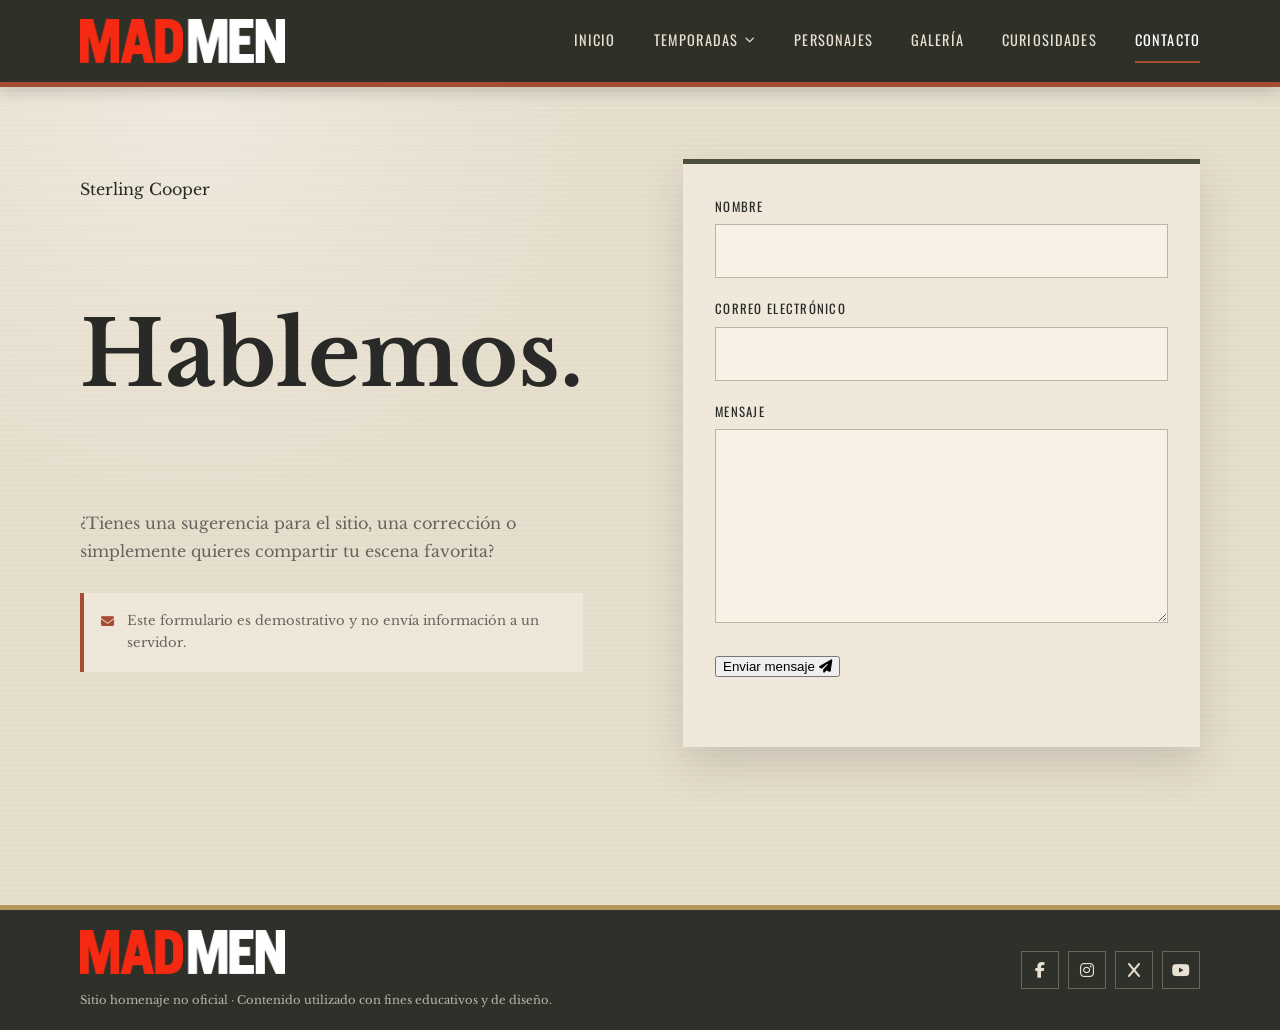
==== commit d55cc3c1: "footer update" ====
--- a/contacto.html
+++ b/contacto.html
@@ -63,12 +63,29 @@
     </section>
   </main>
 
-  <footer class="site-footer">
-    <div class="container footer-inner">
-      <div><a class="brand" href="index.html" aria-label="Mad Men, volver al inicio"><img src="img/logo-mad-men.png" alt="Mad Men"></a>
-        <p class="legal">Sitio homenaje no oficial · Contenido utilizado con fines educativos y de diseño.</p></div>
+<footer class="site-footer">
+  <div class="container footer-inner">
+    <div><a class="brand" href="index.html" aria-label="Mad Men, volver al inicio">
+      <img src="img/logo-mad-men.png" alt="Mad Men"></a>
+      <p class="legal">Sitio homenaje no oficial · Contenido utilizado con fines educativos y de diseño.</p></div>
+
+      <div class="social">
+      <a href="https://www.facebook.com/MadMen" target="_blank" rel="noopener noreferrer" aria-label="Facebook">
+        <i class="fa-brands fa-facebook-f"></i>
+      </a>
+      <a href="https://www.instagram.com/madmen_amc/" target="_blank" rel="noopener noreferrer" aria-label="Instagram">
+        <i class="fa-brands fa-instagram"></i>
+      </a>
+      <a href="https://x.com/MadMen_AMC" target="_blank" rel="noopener noreferrer" aria-label="X (Twitter)">
+        <i class="fa-brands fa-x"></i>
+      </a>
+      <a href="https://www.youtube.com/@amcplus" target="_blank" rel="noopener noreferrer" aria-label="YouTube">
+        <i class="fa-brands fa-youtube"></i>
+      </a>
     </div>
-  </footer>
+  </div>
+</footer>
+
   <script src="js/scripts.js"></script>
 </body>
 </html>
--- a/css/estilos.css
+++ b/css/estilos.css
@@ -959,7 +959,32 @@
   }
 
   .season-submenu {
+    position: static;
     display: none;
+    opacity: 1;
+    visibility: visible;
+    pointer-events: auto;
+    transform: none;
+    box-shadow: none;
+    background: #383932;
+    padding: 10px 15px 10px 25px;
+    border-top: none;
+  }
+
+  /* Se despliega en forma de lista vertical al hacer clic */
+  .nav-dropdown.is-open .season-submenu {
+    display: flex;
+    flex-direction: column;
+  }
+
+  .season-submenu a {
+    display: block;
+    padding: 12px 15px;
+    color: #ffffff !important; /* Forzamos el color blanco visible */
+    font-size: .85rem;
+    white-space: normal;
+    border: none;
+    background: transparent;
   }
 
   .character-feature {
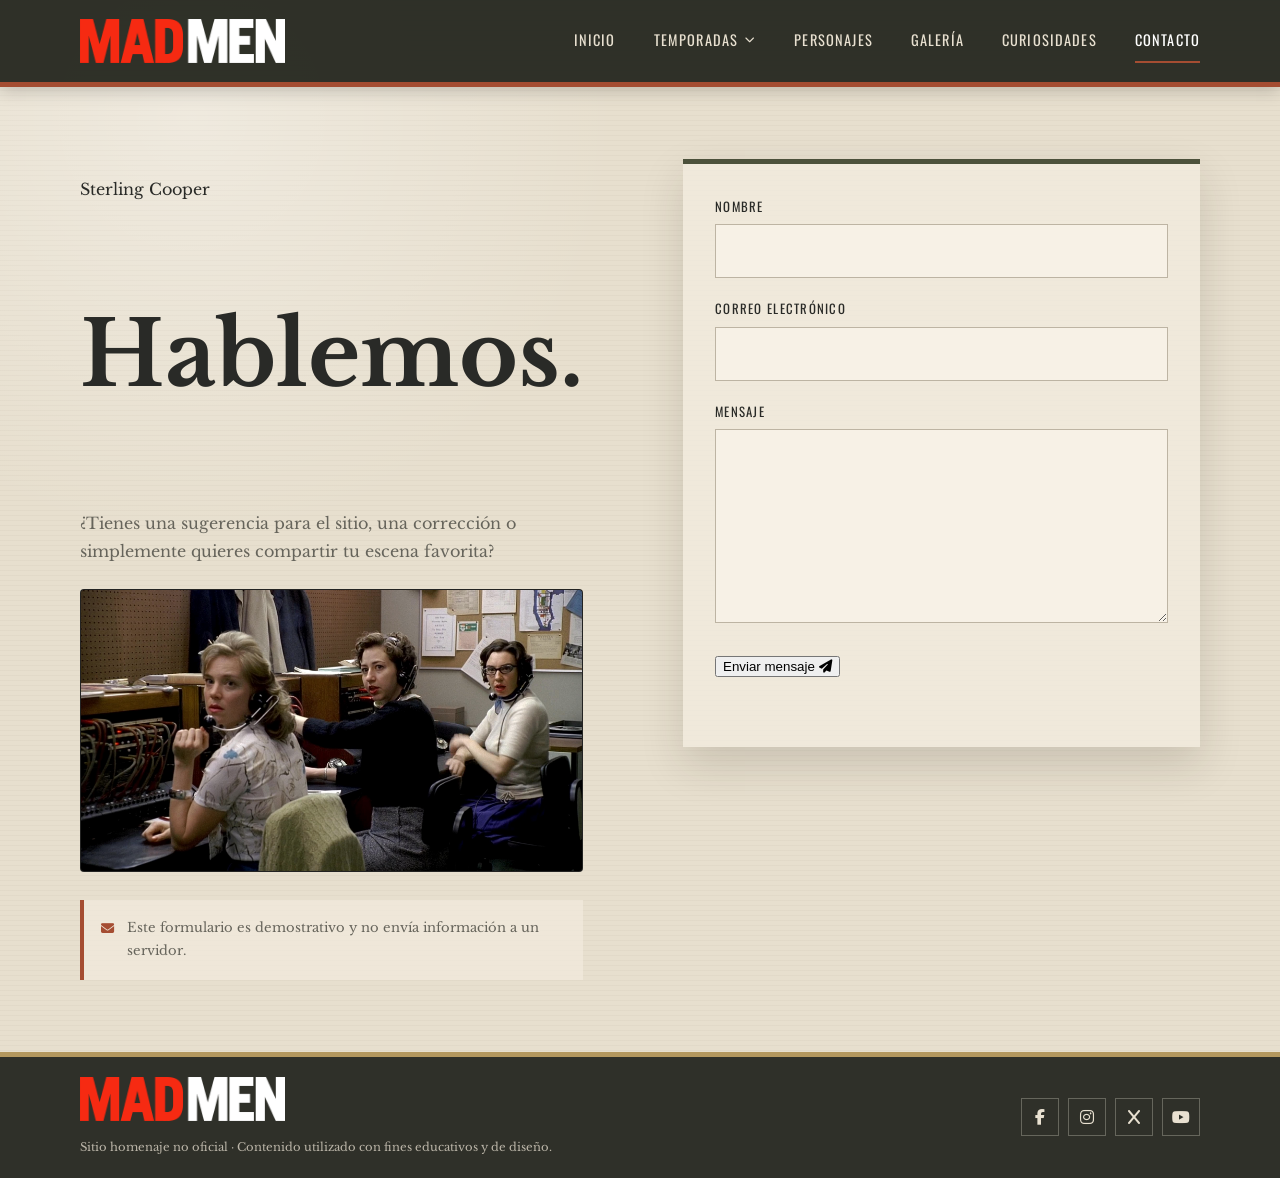
==== commit b16f1f51: "contacto" ====
--- a/contacto.html
+++ b/contacto.html
@@ -44,8 +44,15 @@
         <p class="eyebrow">Sterling Cooper</p>
         <h1>Hablemos.</h1>
         <p>¿Tienes una sugerencia para el sitio, una corrección o simplemente quieres compartir tu escena favorita?</p>
+        
+        <!-- Imagen ilustrativa de contacto -->
+        <div class="contact-image">
+          <img src="img/contacto.jpg" alt="Telefonistas trabajando en la centralita de Sterling Cooper" loading="lazy">
+        </div>
+
         <div class="contact-note"><i class="fa-solid fa-envelope"></i><span>Este formulario es demostrativo y no envía información a un servidor.</span></div>
       </div>
+
 
       <form class="contact-form" id="contactForm">
         <label for="nombre">Nombre</label>
--- a/css/estilos.css
+++ b/css/estilos.css
@@ -1672,4 +1672,54 @@
   .curiosity-card-featured {
     flex-basis: 100%;
   }
+}
+
+/* =========================================================
+   Estilo para la imagen en la tarjeta de curiosidades
+   ========================================================= */
+.curiosity-media {
+  margin: 14px 0 16px 0;
+  overflow: hidden;
+  border-radius: 2px;
+  border: 1px solid rgba(41, 42, 39, 0.15);
+  background: #222;
+}
+
+.curiosity-media img {
+  width: 100%;
+  height: auto;
+  aspect-ratio: 16 / 9;
+  object-fit: cover;
+  display: block;
+  filter: saturate(.9) contrast(1.02);
+  transition: transform 0.3s ease;
+}
+
+.curiosity-card:hover .curiosity-media img {
+  transform: scale(1.02);
+}
+
+/* =========================================================
+   Estilo para la imagen ilustrativa en la sección Contacto
+   ========================================================= */
+.contact-image {
+  margin: 24px 0;
+  overflow: hidden;
+  border-radius: 4px;
+  border: 1px solid rgba(41, 42, 39, 0.15);
+  background: #222;
+}
+
+.contact-image img {
+  width: 100%;
+  height: auto;
+  aspect-ratio: 16 / 9;
+  object-fit: cover;
+  display: block;
+  filter: saturate(.9) contrast(1.02);
+  transition: transform 0.3s ease;
+}
+
+.contact-image:hover img {
+  transform: scale(1.02);
 }
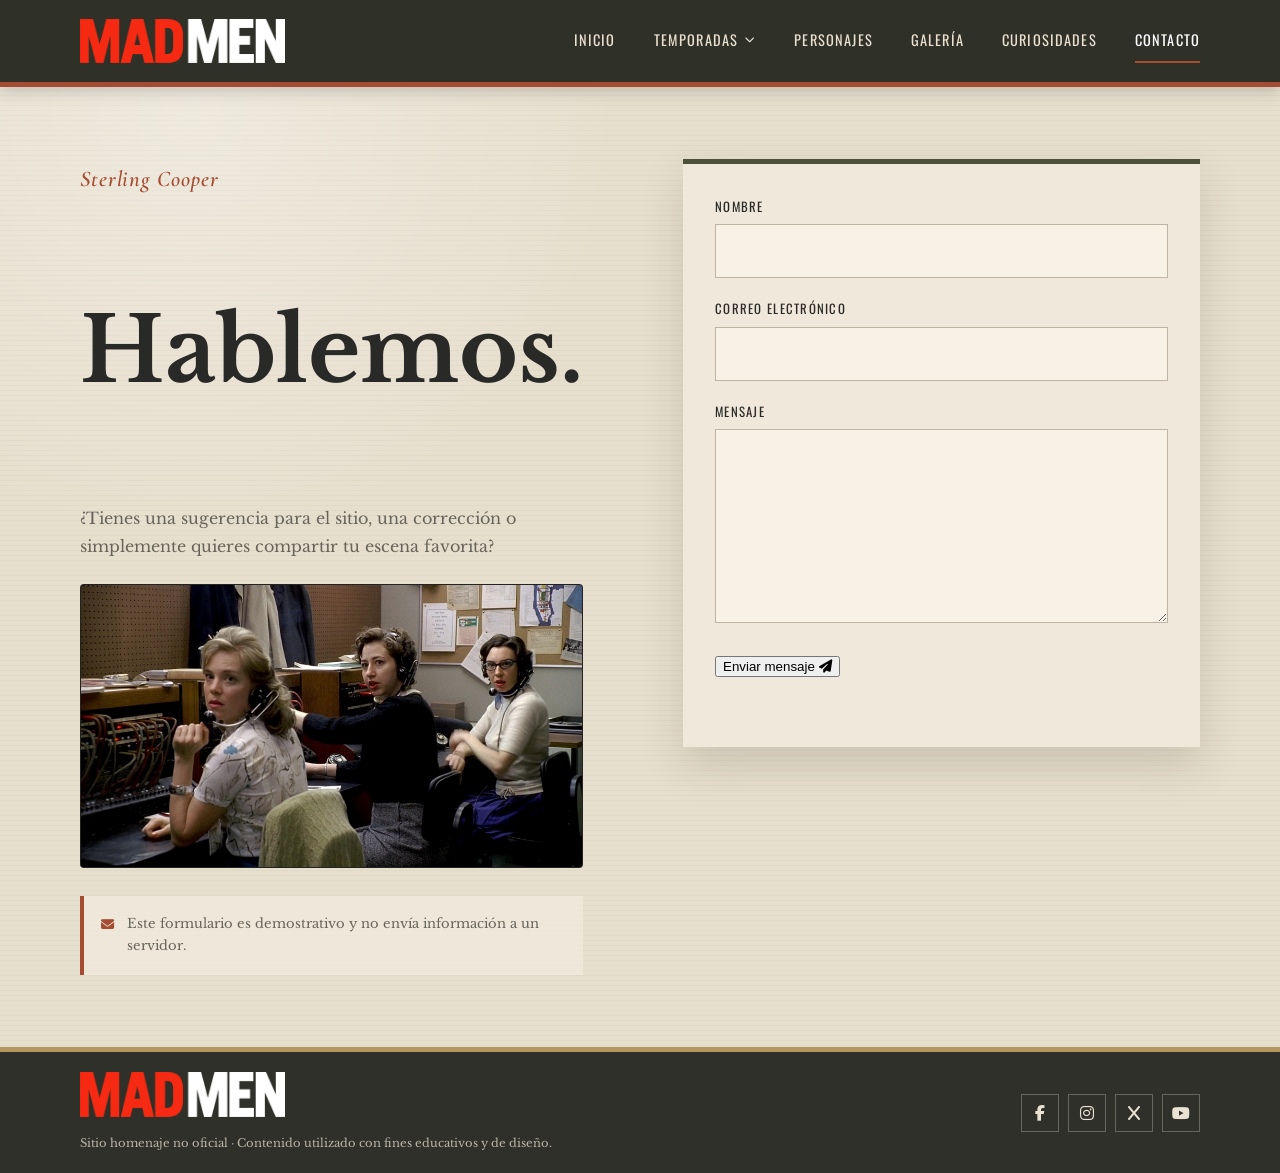
==== commit 4fdcb79c: "actualizacion" ====
--- a/contacto.html
+++ b/contacto.html
@@ -7,7 +7,7 @@
   <title>Mad Men | Contacto</title>
   <link rel="preconnect" href="https://fonts.googleapis.com">
   <link rel="preconnect" href="https://fonts.gstatic.com" crossorigin>
-  <link href="https://fonts.googleapis.com/css2?family=Libre+Baskerville:wght@400;700&family=Oswald:wght@400;500;600&display=swap" rel="stylesheet">
+  <link href="https://fonts.googleapis.com/css2?family=Cormorant+Garamond:ital,wght@1,600&family=Libre+Baskerville:wght@400;700&family=Oswald:wght@400;500;600&display=swap" rel="stylesheet">
   <link rel="stylesheet" href="https://cdnjs.cloudflare.com/ajax/libs/font-awesome/6.5.2/css/all.min.css">
   <link rel="stylesheet" href="css/estilos.css">
 </head>
--- a/css/estilos.css
+++ b/css/estilos.css
@@ -205,6 +205,17 @@
   min-width: 0;
 }
 
+/* Antetítulos ("eyebrow"): la línea corta que va arriba de cada título principal */
+.eyebrow {
+  margin: 0 0 10px;
+  color: var(--rust);
+  font-family: "Cormorant Garamond", "Libre Baskerville", Georgia, serif;
+  font-style: italic;
+  font-weight: 600;
+  font-size: clamp(1.15rem, 2vw, 1.4rem);
+  letter-spacing: .04em;
+}
+
 /* =========================================================
    Efecto de fotografías retro / "tiradas" en el Hero
    ========================================================= */
@@ -614,6 +625,11 @@
 
 .gallery-item:hover {
   transform: translateY(-4px);
+}
+
+.gallery-item:focus-visible {
+  outline: 3px solid var(--rust);
+  outline-offset: 3px;
 }
 
 .gallery-item img {
@@ -977,6 +993,14 @@
     flex-direction: column;
   }
 
+  /* Anula el transform de escritorio (translate -50%) que gana por especificidad
+     cuando el enlace queda en :focus-within al tocarlo en mobile, y que
+     empujaba el submenú fuera de la pantalla */
+  .nav-dropdown:hover .season-submenu,
+  .nav-dropdown:focus-within .season-submenu {
+    transform: none;
+  }
+
   .season-submenu a {
     display: block;
     padding: 12px 15px;
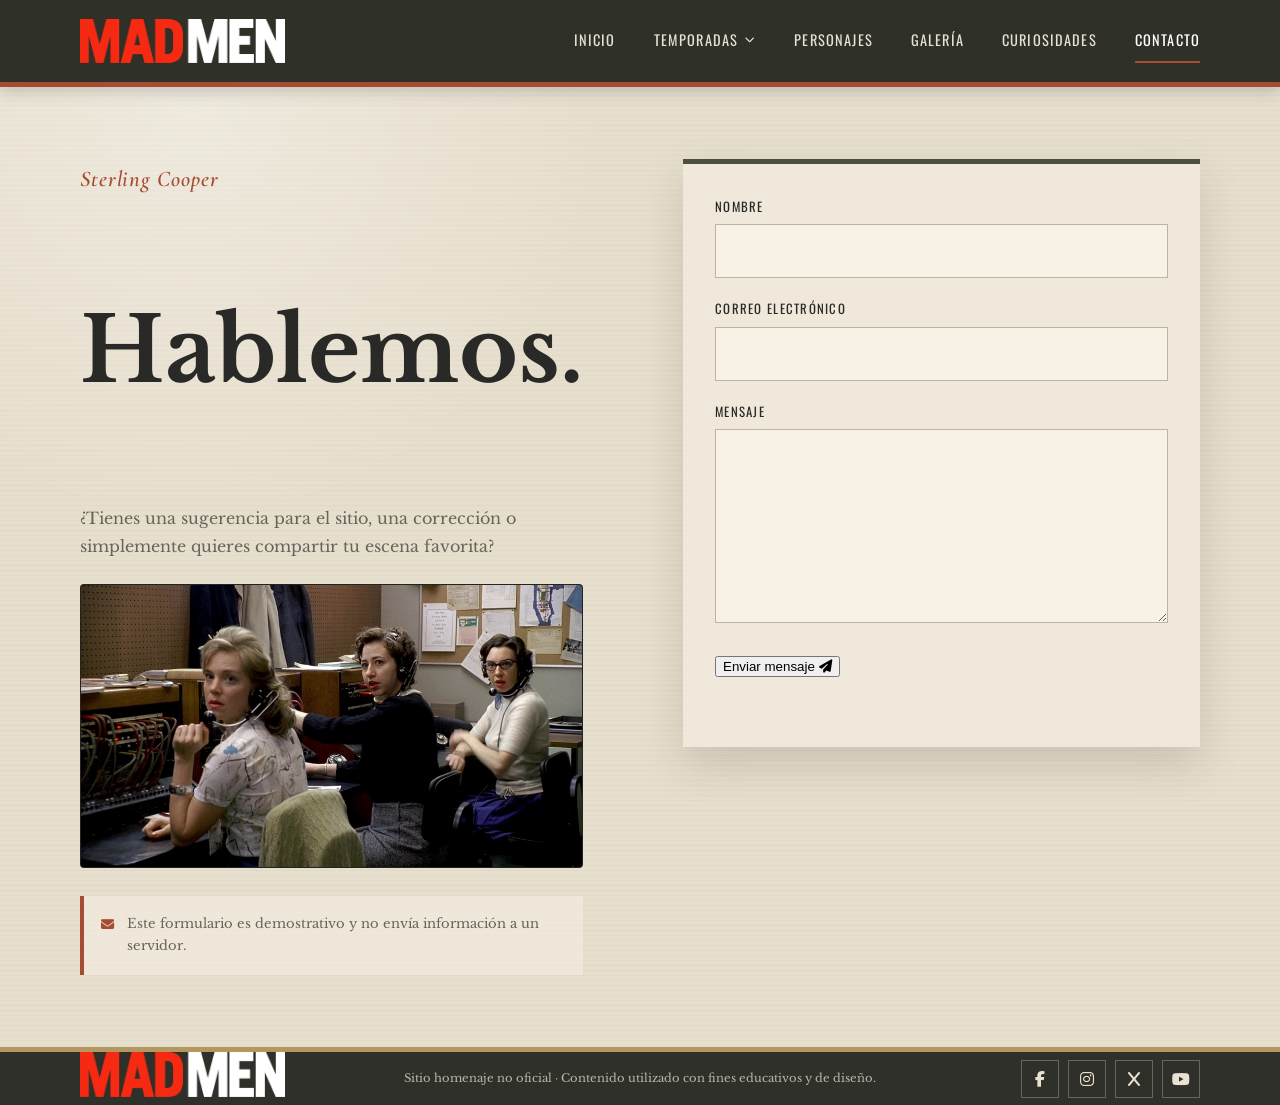
==== commit cb41be62: "footer" ====
--- a/contacto.html
+++ b/contacto.html
@@ -72,24 +72,35 @@
 
 <footer class="site-footer">
   <div class="container footer-inner">
-    <div><a class="brand" href="index.html" aria-label="Mad Men, volver al inicio">
-      <img src="img/logo-mad-men.png" alt="Mad Men"></a>
-      <p class="legal">Sitio homenaje no oficial · Contenido utilizado con fines educativos y de diseño.</p></div>
 
-      <div class="social">
+    <div class="footer-brand">
+      <a class="brand" href="index.html" aria-label="Mad Men, volver al inicio">
+        <img src="img/logo-mad-men.png" alt="Mad Men">
+      </a>
+    </div>
+
+    <p class="legal">
+      Sitio homenaje no oficial · Contenido utilizado con fines educativos y de diseño.
+    </p>
+
+    <div class="social">
       <a href="https://www.facebook.com/MadMen" target="_blank" rel="noopener noreferrer" aria-label="Facebook">
         <i class="fa-brands fa-facebook-f"></i>
       </a>
+
       <a href="https://www.instagram.com/madmen_amc/" target="_blank" rel="noopener noreferrer" aria-label="Instagram">
         <i class="fa-brands fa-instagram"></i>
       </a>
+
       <a href="https://x.com/MadMen_AMC" target="_blank" rel="noopener noreferrer" aria-label="X (Twitter)">
         <i class="fa-brands fa-x"></i>
       </a>
+
       <a href="https://www.youtube.com/@amcplus" target="_blank" rel="noopener noreferrer" aria-label="YouTube">
         <i class="fa-brands fa-youtube"></i>
       </a>
     </div>
+
   </div>
 </footer>
 
--- a/css/estilos.css
+++ b/css/estilos.css
@@ -877,12 +877,24 @@
 }
 
 .footer-inner {
-  min-height: 105px;
-  display: flex;
-  align-items: center;
-  justify-content: space-between;
-  gap: 25px;
-  padding: 20px 0;
+  display: grid;
+  grid-template-columns: 1fr auto 1fr;
+  align-items: center;
+  gap: 30px;
+}
+
+.footer-brand {
+  justify-self: start;
+}
+
+.footer-inner .legal {
+  margin: 0;
+  text-align: center;
+  justify-self: center;
+}
+
+.footer-inner .social {
+  justify-self: end;
 }
 
 .footer-title {
@@ -1117,9 +1129,16 @@
   }
 
   .footer-inner {
-    flex-direction: column;
-    align-items: flex-start;
-  }
+  grid-template-columns: 1fr;
+  text-align: center;
+  gap: 20px;
+}
+
+.footer-brand,
+.footer-inner .legal,
+.footer-inner .social {
+  justify-self: center;
+}
 
   .social {
     margin-top: 5px;
